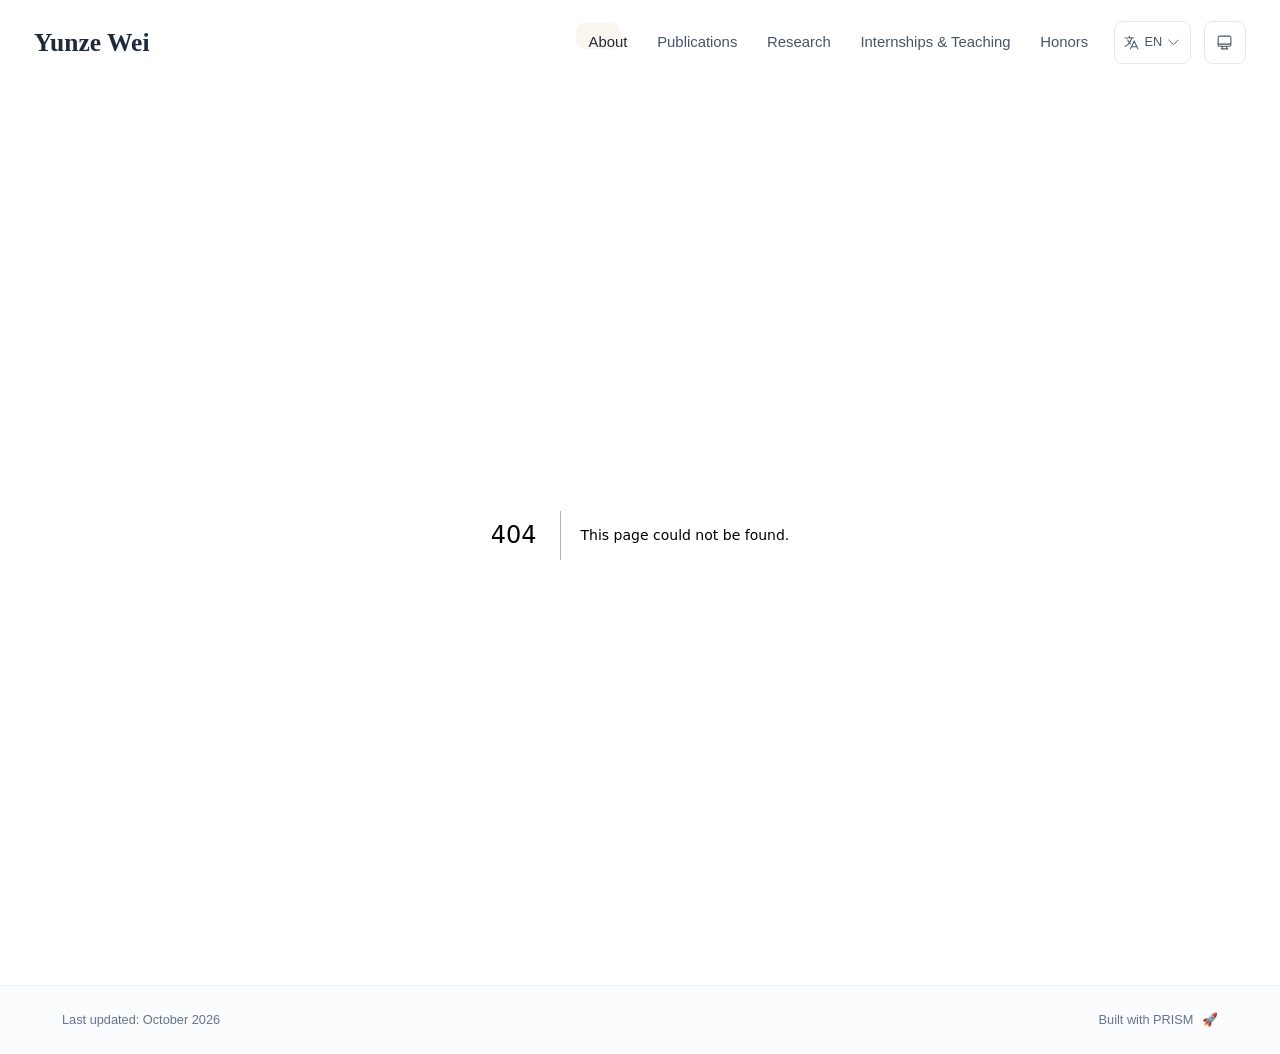
==== 404/index.html @ 36357260 "Publish bilingual academic homepage" ====
<!DOCTYPE html><html lang="en" class="scroll-smooth"><head><meta charSet="utf-8"/><meta name="viewport" content="width=device-width, initial-scale=1"/><link rel="stylesheet" href="/_next/static/css/4e24a5f51312d075.css" data-precedence="next"/><link rel="preload" as="script" fetchPriority="low" href="/_next/static/chunks/webpack-679b75d1c4c2027c.js"/><script src="/_next/static/chunks/4bd1b696-70b6d399998de86a.js" async=""></script><script src="/_next/static/chunks/684-5aaa8290a129f299.js" async=""></script><script src="/_next/static/chunks/main-app-5a9e0c9a00fca289.js" async=""></script><script src="/_next/static/chunks/461-a9a5d7b05a71d978.js" async=""></script><script src="/_next/static/chunks/874-6cc630662f3664af.js" async=""></script><script src="/_next/static/chunks/291-e39730cc9327e39b.js" async=""></script><script src="/_next/static/chunks/app/layout-a68a4ec8c9a90234.js" async=""></script><meta name="robots" content="noindex"/><title>404: This page could not be found.</title><link rel="icon" href="/favicon.svg" type="image/svg+xml"/><script>
              try {
                const theme = localStorage.getItem('theme-storage');
                const parsed = theme ? JSON.parse(theme) : null;
                const setting = parsed?.state?.theme || 'system';
                const prefersDark = typeof window !== 'undefined' && window.matchMedia && window.matchMedia('(prefers-color-scheme: dark)').matches;
                const effective = setting === 'dark' ? 'dark' : (setting === 'light' ? 'light' : (prefersDark ? 'dark' : 'light'));
                var root = document.documentElement;
                root.classList.add(effective);
                root.setAttribute('data-theme', effective);
              } catch (e) {
                var root = document.documentElement;
                root.classList.add('light');
                root.setAttribute('data-theme', 'light');
              }
            </script><script>
    try {
      const cfg = {"enabled":true,"locales":["en","zh"],"defaultLocale":"en","mode":"fixed","fixedLocale":"en","persist":true,"switcher":true,"labels":{"en":"EN","zh":"中文"}};
      const storageKey = 'locale-storage';
      const normalize = (value) => typeof value === 'string' ? value.trim().replace('_', '-').toLowerCase() : '';
      const matchLocale = (candidate) => {
        const normalized = normalize(candidate);
        if (!normalized) return null;
        if (cfg.locales.includes(normalized)) return normalized;
        const language = normalized.split('-')[0];
        if (cfg.locales.includes(language)) return language;
        return null;
      };

      let resolved = null;

      if (!cfg.enabled) {
        resolved = cfg.defaultLocale;
      } else if (cfg.persist) {
        resolved = matchLocale(localStorage.getItem(storageKey));
      }

      if (!resolved) {
        if (cfg.mode === 'fixed') {
          resolved = cfg.fixedLocale;
        } else {
          resolved = matchLocale(navigator.language);
        }
      }

      if (!resolved) {
        resolved = cfg.defaultLocale;
      }

      const root = document.documentElement;
      root.lang = resolved;
      root.setAttribute('data-locale', resolved);

      if (cfg.persist) {
        localStorage.setItem(storageKey, resolved);
      }
    } catch (e) {
      const root = document.documentElement;
      root.lang = 'en';
      root.setAttribute('data-locale', 'en');
    }
  </script><title>Yunze Wei</title><meta name="description" content="Yunze Wei, Ph.D. candidate at Tsinghua University. AI for Networking &amp; Networking for AI: network configuration, protocol testing, reliability, and communication optimization."/><meta name="author" content="Yunze Wei"/><meta name="keywords" content="Yunze Wei,PhD,Research,Tsinghua University"/><meta name="creator" content="Yunze Wei"/><meta name="publisher" content="Yunze Wei"/><meta property="og:title" content="Yunze Wei"/><meta property="og:description" content="Yunze Wei, Ph.D. candidate at Tsinghua University. AI for Networking &amp; Networking for AI: network configuration, protocol testing, reliability, and communication optimization."/><meta property="og:site_name" content="Yunze Wei&#x27;s Academic Website"/><meta property="og:locale" content="en_US"/><meta property="og:type" content="website"/><meta name="twitter:card" content="summary"/><meta name="twitter:title" content="Yunze Wei"/><meta name="twitter:description" content="Yunze Wei, Ph.D. candidate at Tsinghua University. AI for Networking &amp; Networking for AI: network configuration, protocol testing, reliability, and communication optimization."/><link rel="icon" href="/favicon.svg"/><script>document.querySelectorAll('body link[rel="icon"], body link[rel="apple-touch-icon"]').forEach(el => document.head.appendChild(el))</script><script src="/_next/static/chunks/polyfills-42372ed130431b0a.js" noModule=""></script></head><body class="font-sans antialiased"><div style="visibility:hidden"><nav class="fixed top-0 left-0 right-0 z-50" data-headlessui-state=""><div class="transition-all duration-300 ease-out bg-transparent" style="transform:translateY(-100px)"><div class="max-w-7xl mx-auto px-4 sm:px-6 lg:px-8"><div class="flex justify-between items-center h-16 lg:h-20"><div class="flex-shrink-0" tabindex="0"><a class="text-xl lg:text-2xl font-serif font-semibold text-primary hover:text-accent transition-colors duration-200" href="/">Yunze Wei</a></div><div class="hidden lg:block"><div class="ml-10 flex items-center space-x-3"><div class="relative flex items-baseline space-x-1"><a data-nav-href="/#about" class="relative px-3 py-2 text-sm font-medium rounded-lg transition-colors duration-150 text-primary" href="/#about">About</a><a data-nav-href="/#publications" class="relative px-3 py-2 text-sm font-medium rounded-lg transition-colors duration-150 text-neutral-600" href="/#publications">Publications</a><a data-nav-href="/#research" class="relative px-3 py-2 text-sm font-medium rounded-lg transition-colors duration-150 text-neutral-600" href="/#research">Research</a><a data-nav-href="/#experience" class="relative px-3 py-2 text-sm font-medium rounded-lg transition-colors duration-150 text-neutral-600" href="/#experience">Internships &amp; Teaching</a><a data-nav-href="/#awards" class="relative px-3 py-2 text-sm font-medium rounded-lg transition-colors duration-150 text-neutral-600" href="/#awards">Honors</a></div><div class="flex items-center justify-center w-14 h-10 rounded-lg border border-neutral-200 dark:border-[rgba(148,163,184,0.24)] bg-background dark:bg-neutral-800"><div class="w-6 h-4 rounded bg-neutral-300 animate-pulse"></div></div><div class="flex items-center justify-center w-10 h-10 rounded-lg border border-neutral-200 dark:border-[rgba(148,163,184,0.24)] bg-background dark:bg-neutral-800"><div class="w-4 h-4 rounded-full bg-neutral-300 animate-pulse"></div></div></div></div><div class="lg:hidden flex items-center space-x-2"><div class="flex items-center justify-center w-14 h-10 rounded-lg border border-neutral-200 dark:border-[rgba(148,163,184,0.24)] bg-background dark:bg-neutral-800"><div class="w-6 h-4 rounded bg-neutral-300 animate-pulse"></div></div><div class="flex items-center justify-center w-10 h-10 rounded-lg border border-neutral-200 dark:border-[rgba(148,163,184,0.24)] bg-background dark:bg-neutral-800"><div class="w-4 h-4 rounded-full bg-neutral-300 animate-pulse"></div></div><button class="inline-flex items-center justify-center p-2 rounded-md text-neutral-600 hover:text-primary hover:bg-neutral-100 dark:hover:bg-neutral-800 focus:outline-none focus:ring-2 focus:ring-inset focus:ring-accent transition-colors duration-200" id="headlessui-disclosure-button-«R7pdb»" type="button" aria-expanded="false" data-headlessui-state=""><span class="sr-only">Open main menu</span><div><svg xmlns="http://www.w3.org/2000/svg" fill="none" viewBox="0 0 24 24" stroke-width="1.5" stroke="currentColor" aria-hidden="true" data-slot="icon" class="block h-6 w-6"><path stroke-linecap="round" stroke-linejoin="round" d="M3.75 6.75h16.5M3.75 12h16.5m-16.5 5.25h16.5"></path></svg></div></button></div></div></div></div></nav><main class="min-h-screen pt-16 lg:pt-20"><div style="font-family:system-ui,&quot;Segoe UI&quot;,Roboto,Helvetica,Arial,sans-serif,&quot;Apple Color Emoji&quot;,&quot;Segoe UI Emoji&quot;;height:100vh;text-align:center;display:flex;flex-direction:column;align-items:center;justify-content:center"><div><style>body{color:#000;background:#fff;margin:0}.next-error-h1{border-right:1px solid rgba(0,0,0,.3)}@media (prefers-color-scheme:dark){body{color:#fff;background:#000}.next-error-h1{border-right:1px solid rgba(255,255,255,.3)}}</style><h1 class="next-error-h1" style="display:inline-block;margin:0 20px 0 0;padding:0 23px 0 0;font-size:24px;font-weight:500;vertical-align:top;line-height:49px">404</h1><div style="display:inline-block"><h2 style="font-size:14px;font-weight:400;line-height:49px;margin:0">This page could not be found.</h2></div></div></div><!--$--><!--/$--><!--$--><!--/$--></main><footer class="border-t border-neutral-200/50 bg-neutral-50/50 dark:bg-neutral-900/50 dark:border-neutral-700/50"><div class="max-w-6xl mx-auto px-4 sm:px-6 lg:px-8 py-6"><div class="flex flex-col sm:flex-row justify-between items-center gap-2"><p class="text-xs text-neutral-500">Last updated<!-- -->: <!-- -->October 2026</p><p class="text-xs text-neutral-500 flex items-center">Built with PRISM<span class="ml-2">🚀</span></p></div></div></footer></div><script src="/_next/static/chunks/webpack-679b75d1c4c2027c.js" async=""></script><script>(self.__next_f=self.__next_f||[]).push([0])</script><script>self.__next_f.push([1,"1:\"$Sreact.fragment\"\n3:I[3719,[\"461\",\"static/chunks/461-a9a5d7b05a71d978.js\",\"874\",\"static/chunks/874-6cc630662f3664af.js\",\"291\",\"static/chunks/291-e39730cc9327e39b.js\",\"177\",\"static/chunks/app/layout-a68a4ec8c9a90234.js\"],\"ThemeProvider\"]\n4:I[310,[\"461\",\"static/chunks/461-a9a5d7b05a71d978.js\",\"874\",\"static/chunks/874-6cc630662f3664af.js\",\"291\",\"static/chunks/291-e39730cc9327e39b.js\",\"177\",\"static/chunks/app/layout-a68a4ec8c9a90234.js\"],\"LocaleProvider\"]\n5:I[4574,[\"461\",\"static/chunks/461-a9a5d7b05a71d978.js\",\"874\",\"static/chunks/874-6cc630662f3664af.js\",\"291\",\"static/chunks/291-e39730cc9327e39b.js\",\"177\",\"static/chunks/app/layout-a68a4ec8c9a90234.js\"],\"default\"]\n6:I[7555,[],\"\"]\n7:I[1295,[],\"\"]\n8:I[2548,[\"461\",\"static/chunks/461-a9a5d7b05a71d978.js\",\"874\",\"static/chunks/874-6cc630662f3664af.js\",\"291\",\"static/chunks/291-e39730cc9327e39b.js\",\"177\",\"static/chunks/app/layout-a68a4ec8c9a90234.js\"],\"default\"]\n9:I[9665,[],\"MetadataBoundary\"]\nb:I[9665,[],\"OutletBoundary\"]\ne:I[4911,[],\"AsyncMetadataOutlet\"]\n10:I[9665,[],\"ViewportBoundary\"]\n12:I[6614,[],\"\"]\n:HL[\"/_next/static/css/4e24a5f51312d075.css\",\"style\"]\n2:T5d3,\n    try {\n      const cfg = {\"enabled\":true,\"locales\":[\"en\",\"zh\"],\"defaultLocale\":\"en\",\"mode\":\"fixed\",\"fixedLocale\":\"en\",\"persist\":true,\"switcher\":true,\"labels\":{\"en\":\"EN\",\"zh\":\"中文\"}};\n      const storageKey = 'locale-storage';\n      const normalize = (value) =\u003e typeof value === 'string' ? value.trim().replace('_', '-').toLowerCase() : '';\n      const matchLocale = (candidate) =\u003e {\n        const normalized = normalize(candidate);\n        if (!normalized) return null;\n        if (cfg.locales.includes(normalized)) return normalized;\n        const language = normalized.split('-')[0];\n        if (cfg.locales.includes(language)) return language;\n        return null;\n      };\n\n      let resolved = null;\n\n      if (!cfg.enabled) {\n        resolved = cfg.defaultLocale;\n      } else if (cfg.persist) {\n        resolved = matchLocale(localStorage.getItem(storageKey));\n      }\n\n      if (!resolved) {\n        if (cfg."])</script><script>self.__next_f.push([1,"mode === 'fixed') {\n          resolved = cfg.fixedLocale;\n        } else {\n          resolved = matchLocale(navigator.language);\n        }\n      }\n\n      if (!resolved) {\n        resolved = cfg.defaultLocale;\n      }\n\n      const root = document.documentElement;\n      root.lang = resolved;\n      root.setAttribute('data-locale', resolved);\n\n      if (cfg.persist) {\n        localStorage.setItem(storageKey, resolved);\n      }\n    } catch (e) {\n      const root = document.documentElement;\n      root.lang = 'en';\n      root.setAttribute('data-locale', 'en');\n    }\n  "])</script><script>self.__next_f.push([1,"0:{\"P\":null,\"b\":\"YHVlzPdluAHwEa8mfpK1P\",\"p\":\"\",\"c\":[\"\",\"_not-found\",\"\"],\"i\":false,\"f\":[[[\"\",{\"children\":[\"/_not-found\",{\"children\":[\"__PAGE__\",{}]}]},\"$undefined\",\"$undefined\",true],[\"\",[\"$\",\"$1\",\"c\",{\"children\":[[[\"$\",\"link\",\"0\",{\"rel\":\"stylesheet\",\"href\":\"/_next/static/css/4e24a5f51312d075.css\",\"precedence\":\"next\",\"crossOrigin\":\"$undefined\",\"nonce\":\"$undefined\"}]],[\"$\",\"html\",null,{\"lang\":\"en\",\"className\":\"scroll-smooth\",\"suppressHydrationWarning\":true,\"children\":[[\"$\",\"head\",null,{\"children\":[[\"$\",\"link\",null,{\"rel\":\"icon\",\"href\":\"/favicon.svg\",\"type\":\"image/svg+xml\"}],[\"$\",\"script\",null,{\"dangerouslySetInnerHTML\":{\"__html\":\"\\n              try {\\n                const theme = localStorage.getItem('theme-storage');\\n                const parsed = theme ? JSON.parse(theme) : null;\\n                const setting = parsed?.state?.theme || 'system';\\n                const prefersDark = typeof window !== 'undefined' \u0026\u0026 window.matchMedia \u0026\u0026 window.matchMedia('(prefers-color-scheme: dark)').matches;\\n                const effective = setting === 'dark' ? 'dark' : (setting === 'light' ? 'light' : (prefersDark ? 'dark' : 'light'));\\n                var root = document.documentElement;\\n                root.classList.add(effective);\\n                root.setAttribute('data-theme', effective);\\n              } catch (e) {\\n                var root = document.documentElement;\\n                root.classList.add('light');\\n                root.setAttribute('data-theme', 'light');\\n              }\\n            \"}}],[\"$\",\"script\",null,{\"dangerouslySetInnerHTML\":{\"__html\":\"$2\"}}]]}],[\"$\",\"body\",null,{\"className\":\"font-sans antialiased\",\"children\":[\"$\",\"$L3\",null,{\"children\":[\"$\",\"$L4\",null,{\"config\":{\"enabled\":true,\"locales\":[\"en\",\"zh\"],\"defaultLocale\":\"en\",\"mode\":\"fixed\",\"fixedLocale\":\"en\",\"persist\":true,\"switcher\":true,\"labels\":{\"en\":\"EN\",\"zh\":\"中文\"}},\"children\":[[\"$\",\"$L5\",null,{\"items\":[{\"title\":\"About\",\"type\":\"page\",\"target\":\"about\",\"href\":\"/\"},{\"title\":\"Publications\",\"type\":\"page\",\"target\":\"publications\",\"href\":\"/publications\"},{\"title\":\"Research\",\"type\":\"page\",\"target\":\"research\",\"href\":\"/research\"},{\"title\":\"Internships \u0026 Teaching\",\"type\":\"page\",\"target\":\"experience\",\"href\":\"/experience\"},{\"title\":\"Honors\",\"type\":\"page\",\"target\":\"awards\",\"href\":\"/awards\"}],\"siteTitle\":\"Yunze Wei\",\"enableOnePageMode\":true,\"i18n\":\"$0:f:0:1:1:props:children:1:props:children:1:props:children:props:children:props:config\",\"itemsByLocale\":{\"en\":[{\"title\":\"About\",\"type\":\"page\",\"target\":\"about\",\"href\":\"/\"},{\"title\":\"Publications\",\"type\":\"page\",\"target\":\"publications\",\"href\":\"/publications\"},{\"title\":\"Research\",\"type\":\"page\",\"target\":\"research\",\"href\":\"/research\"},{\"title\":\"Internships \u0026 Teaching\",\"type\":\"page\",\"target\":\"experience\",\"href\":\"/experience\"},{\"title\":\"Honors\",\"type\":\"page\",\"target\":\"awards\",\"href\":\"/awards\"}],\"zh\":[{\"title\":\"关于我\",\"type\":\"page\",\"target\":\"about\",\"href\":\"/\"},{\"title\":\"论文发表\",\"type\":\"page\",\"target\":\"publications\",\"href\":\"/publications\"},{\"title\":\"科研工作\",\"type\":\"page\",\"target\":\"research\",\"href\":\"/research\"},{\"title\":\"实习与教学\",\"type\":\"page\",\"target\":\"experience\",\"href\":\"/experience\"},{\"title\":\"荣誉奖励\",\"type\":\"page\",\"target\":\"awards\",\"href\":\"/awards\"}]},\"siteTitleByLocale\":{\"en\":\"Yunze Wei\",\"zh\":\"Yunze Wei\"}}],[\"$\",\"main\",null,{\"className\":\"min-h-screen pt-16 lg:pt-20\",\"children\":[\"$\",\"$L6\",null,{\"parallelRouterKey\":\"children\",\"error\":\"$undefined\",\"errorStyles\":\"$undefined\",\"errorScripts\":\"$undefined\",\"template\":[\"$\",\"$L7\",null,{}],\"templateStyles\":\"$undefined\",\"templateScripts\":\"$undefined\",\"notFound\":[[[\"$\",\"title\",null,{\"children\":\"404: This page could not be found.\"}],[\"$\",\"div\",null,{\"style\":{\"fontFamily\":\"system-ui,\\\"Segoe UI\\\",Roboto,Helvetica,Arial,sans-serif,\\\"Apple Color Emoji\\\",\\\"Segoe UI Emoji\\\"\",\"height\":\"100vh\",\"textAlign\":\"center\",\"display\":\"flex\",\"flexDirection\":\"column\",\"alignItems\":\"center\",\"justifyContent\":\"center\"},\"children\":[\"$\",\"div\",null,{\"children\":[[\"$\",\"style\",null,{\"dangerouslySetInnerHTML\":{\"__html\":\"body{color:#000;background:#fff;margin:0}.next-error-h1{border-right:1px solid rgba(0,0,0,.3)}@media (prefers-color-scheme:dark){body{color:#fff;background:#000}.next-error-h1{border-right:1px solid rgba(255,255,255,.3)}}\"}}],[\"$\",\"h1\",null,{\"className\":\"next-error-h1\",\"style\":{\"display\":\"inline-block\",\"margin\":\"0 20px 0 0\",\"padding\":\"0 23px 0 0\",\"fontSize\":24,\"fontWeight\":500,\"verticalAlign\":\"top\",\"lineHeight\":\"49px\"},\"children\":404}],[\"$\",\"div\",null,{\"style\":{\"display\":\"inline-block\"},\"children\":[\"$\",\"h2\",null,{\"style\":{\"fontSize\":14,\"fontWeight\":400,\"lineHeight\":\"49px\",\"margin\":0},\"children\":\"This page could not be found.\"}]}]]}]}]],[]],\"forbidden\":\"$undefined\",\"unauthorized\":\"$undefined\"}]}],[\"$\",\"$L8\",null,{\"lastUpdated\":\"October 2026\",\"lastUpdatedByLocale\":{\"en\":\"October 2026\",\"zh\":\"2026 年 10 月\"},\"defaultLocale\":\"en\"}]]}]}]}]]}]]}],{\"children\":[\"/_not-found\",[\"$\",\"$1\",\"c\",{\"children\":[null,[\"$\",\"$L6\",null,{\"parallelRouterKey\":\"children\",\"error\":\"$undefined\",\"errorStyles\":\"$undefined\",\"errorScripts\":\"$undefined\",\"template\":[\"$\",\"$L7\",null,{}],\"templateStyles\":\"$undefined\",\"templateScripts\":\"$undefined\",\"notFound\":\"$undefined\",\"forbidden\":\"$undefined\",\"unauthorized\":\"$undefined\"}]]}],{\"children\":[\"__PAGE__\",[\"$\",\"$1\",\"c\",{\"children\":[[[\"$\",\"title\",null,{\"children\":\"404: This page could not be found.\"}],[\"$\",\"div\",null,{\"style\":\"$0:f:0:1:1:props:children:1:props:children:1:props:children:props:children:props:children:1:props:children:props:notFound:0:1:props:style\",\"children\":[\"$\",\"div\",null,{\"children\":[[\"$\",\"style\",null,{\"dangerouslySetInnerHTML\":{\"__html\":\"body{color:#000;background:#fff;margin:0}.next-error-h1{border-right:1px solid rgba(0,0,0,.3)}@media (prefers-color-scheme:dark){body{color:#fff;background:#000}.next-error-h1{border-right:1px solid rgba(255,255,255,.3)}}\"}}],[\"$\",\"h1\",null,{\"className\":\"next-error-h1\",\"style\":\"$0:f:0:1:1:props:children:1:props:children:1:props:children:props:children:props:children:1:props:children:props:notFound:0:1:props:children:props:children:1:props:style\",\"children\":404}],[\"$\",\"div\",null,{\"style\":\"$0:f:0:1:1:props:children:1:props:children:1:props:children:props:children:props:children:1:props:children:props:notFound:0:1:props:children:props:children:2:props:style\",\"children\":[\"$\",\"h2\",null,{\"style\":\"$0:f:0:1:1:props:children:1:props:children:1:props:children:props:children:props:children:1:props:children:props:notFound:0:1:props:children:props:children:2:props:children:props:style\",\"children\":\"This page could not be found.\"}]}]]}]}]],[\"$\",\"$L9\",null,{\"children\":\"$La\"}],null,[\"$\",\"$Lb\",null,{\"children\":[\"$Lc\",\"$Ld\",[\"$\",\"$Le\",null,{\"promise\":\"$@f\"}]]}]]}],{},null,false]},null,false]},null,false],[\"$\",\"$1\",\"h\",{\"children\":[[\"$\",\"meta\",null,{\"name\":\"robots\",\"content\":\"noindex\"}],[\"$\",\"$1\",\"CHAW_1MTvn6KtwgzkFStO\",{\"children\":[[\"$\",\"$L10\",null,{\"children\":\"$L11\"}],null]}],null]}],false]],\"m\":\"$undefined\",\"G\":[\"$12\",\"$undefined\"],\"s\":false,\"S\":true}\n"])</script><script>self.__next_f.push([1,"13:\"$Sreact.suspense\"\n14:I[4911,[],\"AsyncMetadata\"]\na:[\"$\",\"$13\",null,{\"fallback\":null,\"children\":[\"$\",\"$L14\",null,{\"promise\":\"$@15\"}]}]\n"])</script><script>self.__next_f.push([1,"d:null\n"])</script><script>self.__next_f.push([1,"11:[[\"$\",\"meta\",\"0\",{\"charSet\":\"utf-8\"}],[\"$\",\"meta\",\"1\",{\"name\":\"viewport\",\"content\":\"width=device-width, initial-scale=1\"}]]\nc:null\n"])</script><script>self.__next_f.push([1,"15:{\"metadata\":[[\"$\",\"title\",\"0\",{\"children\":\"Yunze Wei\"}],[\"$\",\"meta\",\"1\",{\"name\":\"description\",\"content\":\"Yunze Wei, Ph.D. candidate at Tsinghua University. AI for Networking \u0026 Networking for AI: network configuration, protocol testing, reliability, and communication optimization.\"}],[\"$\",\"meta\",\"2\",{\"name\":\"author\",\"content\":\"Yunze Wei\"}],[\"$\",\"meta\",\"3\",{\"name\":\"keywords\",\"content\":\"Yunze Wei,PhD,Research,Tsinghua University\"}],[\"$\",\"meta\",\"4\",{\"name\":\"creator\",\"content\":\"Yunze Wei\"}],[\"$\",\"meta\",\"5\",{\"name\":\"publisher\",\"content\":\"Yunze Wei\"}],[\"$\",\"meta\",\"6\",{\"property\":\"og:title\",\"content\":\"Yunze Wei\"}],[\"$\",\"meta\",\"7\",{\"property\":\"og:description\",\"content\":\"Yunze Wei, Ph.D. candidate at Tsinghua University. AI for Networking \u0026 Networking for AI: network configuration, protocol testing, reliability, and communication optimization.\"}],[\"$\",\"meta\",\"8\",{\"property\":\"og:site_name\",\"content\":\"Yunze Wei's Academic Website\"}],[\"$\",\"meta\",\"9\",{\"property\":\"og:locale\",\"content\":\"en_US\"}],[\"$\",\"meta\",\"10\",{\"property\":\"og:type\",\"content\":\"website\"}],[\"$\",\"meta\",\"11\",{\"name\":\"twitter:card\",\"content\":\"summary\"}],[\"$\",\"meta\",\"12\",{\"name\":\"twitter:title\",\"content\":\"Yunze Wei\"}],[\"$\",\"meta\",\"13\",{\"name\":\"twitter:description\",\"content\":\"Yunze Wei, Ph.D. candidate at Tsinghua University. AI for Networking \u0026 Networking for AI: network configuration, protocol testing, reliability, and communication optimization.\"}],[\"$\",\"link\",\"14\",{\"rel\":\"icon\",\"href\":\"/favicon.svg\"}]],\"error\":null,\"digest\":\"$undefined\"}\nf:{\"metadata\":\"$15:metadata\",\"error\":null,\"digest\":\"$undefined\"}\n"])</script></body></html>
---- _next/static/css/4e24a5f51312d075.css ----
/*! tailwindcss v4.1.10 | MIT License | https://tailwindcss.com */@layer properties{@supports (((-webkit-hyphens:none)) and (not (margin-trim:inline))) or ((-moz-orient:inline) and (not (color:rgb(from red r g b)))){*,::backdrop,:after,:before{--tw-translate-x:0;--tw-translate-y:0;--tw-translate-z:0;--tw-rotate-x:initial;--tw-rotate-y:initial;--tw-rotate-z:initial;--tw-skew-x:initial;--tw-skew-y:initial;--tw-space-y-reverse:0;--tw-space-x-reverse:0;--tw-border-style:solid;--tw-leading:initial;--tw-font-weight:initial;--tw-tracking:initial;--tw-shadow:0 0 #0000;--tw-shadow-color:initial;--tw-shadow-alpha:100%;--tw-inset-shadow:0 0 #0000;--tw-inset-shadow-color:initial;--tw-inset-shadow-alpha:100%;--tw-ring-color:initial;--tw-ring-shadow:0 0 #0000;--tw-inset-ring-color:initial;--tw-inset-ring-shadow:0 0 #0000;--tw-ring-inset:initial;--tw-ring-offset-width:0px;--tw-ring-offset-color:#fff;--tw-ring-offset-shadow:0 0 #0000;--tw-blur:initial;--tw-brightness:initial;--tw-contrast:initial;--tw-grayscale:initial;--tw-hue-rotate:initial;--tw-invert:initial;--tw-opacity:initial;--tw-saturate:initial;--tw-sepia:initial;--tw-drop-shadow:initial;--tw-drop-shadow-color:initial;--tw-drop-shadow-alpha:100%;--tw-drop-shadow-size:initial;--tw-backdrop-blur:initial;--tw-backdrop-brightness:initial;--tw-backdrop-contrast:initial;--tw-backdrop-grayscale:initial;--tw-backdrop-hue-rotate:initial;--tw-backdrop-invert:initial;--tw-backdrop-opacity:initial;--tw-backdrop-saturate:initial;--tw-backdrop-sepia:initial;--tw-duration:initial;--tw-ease:initial;--tw-scale-x:1;--tw-scale-y:1;--tw-scale-z:1}}}@layer theme{:host,:root{--font-sans:"Inter",-apple-system,BlinkMacSystemFont,"Segoe UI",Roboto,sans-serif;--color-red-50:oklch(97.1% .013 17.38);--color-red-400:oklch(70.4% .191 22.216);--color-red-600:oklch(57.7% .245 27.325);--color-red-900:oklch(39.6% .141 25.723);--color-white:#fff;--spacing:.25rem;--container-2xl:42rem;--container-3xl:48rem;--container-4xl:56rem;--container-6xl:72rem;--container-7xl:80rem;--text-xs:.75rem;--text-xs--line-height:calc(1/.75);--text-sm:.875rem;--text-sm--line-height:calc(1.25/.875);--text-base:1rem;--text-base--line-height:calc(1.5/1);--text-lg:1.125rem;--text-lg--line-height:calc(1.75/1.125);--text-xl:1.25rem;--text-xl--line-height:calc(1.75/1.25);--text-2xl:1.5rem;--text-2xl--line-height:calc(2/1.5);--text-3xl:1.875rem;--text-3xl--line-height:calc(2.25/1.875);--text-4xl:2.25rem;--text-4xl--line-height:calc(2.5/2.25);--font-weight-medium:500;--font-weight-semibold:600;--font-weight-bold:700;--leading-tight:1.25;--leading-relaxed:1.625;--radius-md:.375rem;--radius-lg:.5rem;--radius-xl:.75rem;--radius-2xl:1rem;--ease-out:cubic-bezier(0,0,.2,1);--animate-pulse:pulse 2s cubic-bezier(.4,0,.6,1)infinite;--blur-xl:24px;--aspect-video:16/9;--default-transition-duration:.15s;--default-transition-timing-function:cubic-bezier(.4,0,.2,1);--default-font-family:"Inter",-apple-system,BlinkMacSystemFont,"Segoe UI",Roboto,sans-serif;--default-mono-font-family:"SF Mono",Monaco,"Cascadia Code","Roboto Mono",Consolas,"Courier New",monospace;--line-height-normal:1.5;--shadow-glass:0 8px 32px 0 #1f26875e}}@layer base{*,::backdrop,:after,:before{box-sizing:border-box;border:0 solid;margin:0;padding:0}::file-selector-button{box-sizing:border-box;border:0 solid;margin:0;padding:0}:host,html{-webkit-text-size-adjust:100%;tab-size:4;line-height:1.5;font-family:var(--default-font-family,ui-sans-serif,system-ui,sans-serif,"Apple Color Emoji","Segoe UI Emoji","Segoe UI Symbol","Noto Color Emoji");font-feature-settings:var(--default-font-feature-settings,normal);font-variation-settings:var(--default-font-variation-settings,normal);-webkit-tap-highlight-color:transparent}hr{height:0;color:inherit;border-top-width:1px}abbr:where([title]){-webkit-text-decoration:underline dotted;text-decoration:underline dotted}h1,h2,h3,h4,h5,h6{font-size:inherit;font-weight:inherit}a{color:inherit;-webkit-text-decoration:inherit;text-decoration:inherit}b,strong{font-weight:bolder}code,kbd,pre,samp{font-family:var(--default-mono-font-family,ui-monospace,SFMono-Regular,Menlo,Monaco,Consolas,"Liberation Mono","Courier New",monospace);font-feature-settings:var(--default-mono-font-feature-settings,normal);font-variation-settings:var(--default-mono-font-variation-settings,normal);font-size:1em}small{font-size:80%}sub,sup{vertical-align:baseline;font-size:75%;line-height:0;position:relative}sub{bottom:-.25em}sup{top:-.5em}table{text-indent:0;border-color:inherit;border-collapse:collapse}:-moz-focusring{outline:auto}progress{vertical-align:baseline}summary{display:list-item}menu,ol,ul{list-style:none}audio,canvas,embed,iframe,img,object,svg,video{vertical-align:middle;display:block}img,video{max-width:100%;height:auto}button,input,optgroup,select,textarea{font:inherit;font-feature-settings:inherit;font-variation-settings:inherit;letter-spacing:inherit;color:inherit;opacity:1;background-color:#0000;border-radius:0}::file-selector-button{font:inherit;font-feature-settings:inherit;font-variation-settings:inherit;letter-spacing:inherit;color:inherit;opacity:1;background-color:#0000;border-radius:0}:where(select:is([multiple],[size])) optgroup{font-weight:bolder}:where(select:is([multiple],[size])) optgroup option{padding-inline-start:20px}::file-selector-button{margin-inline-end:4px}::placeholder{opacity:1}@supports (not ((-webkit-appearance:-apple-pay-button))) or (contain-intrinsic-size:1px){::placeholder{color:currentColor}@supports (color:color-mix(in lab,red,red)){::placeholder{color:color-mix(in oklab,currentcolor 50%,transparent)}}}textarea{resize:vertical}::-webkit-search-decoration{-webkit-appearance:none}::-webkit-date-and-time-value{min-height:1lh;text-align:inherit}::-webkit-datetime-edit{display:inline-flex}::-webkit-datetime-edit-fields-wrapper{padding:0}::-webkit-datetime-edit,::-webkit-datetime-edit-year-field{padding-block:0}::-webkit-datetime-edit-day-field,::-webkit-datetime-edit-month-field{padding-block:0}::-webkit-datetime-edit-hour-field,::-webkit-datetime-edit-minute-field{padding-block:0}::-webkit-datetime-edit-millisecond-field,::-webkit-datetime-edit-second-field{padding-block:0}::-webkit-datetime-edit-meridiem-field{padding-block:0}:-moz-ui-invalid{box-shadow:none}button,input:where([type=button],[type=reset],[type=submit]){appearance:button}::file-selector-button{appearance:button}::-webkit-inner-spin-button,::-webkit-outer-spin-button{height:auto}[hidden]:where(:not([hidden=until-found])){display:none!important}}@layer components;@layer utilities{.pointer-events-none{pointer-events:none}.sr-only{clip:rect(0,0,0,0);white-space:nowrap;border-width:0;width:1px;height:1px;margin:-1px;padding:0;overflow:hidden}.absolute,.sr-only{position:absolute}.fixed{position:fixed}.relative{position:relative}.static{position:static}.sticky{position:sticky}.inset-0{inset:calc(var(--spacing)*0)}.top-0{top:calc(var(--spacing)*0)}.top-1\/2{top:50%}.top-2{top:calc(var(--spacing)*2)}.top-28{top:calc(var(--spacing)*28)}.top-full{top:100%}.right-0{right:calc(var(--spacing)*0)}.right-2{right:calc(var(--spacing)*2)}.left-0{left:calc(var(--spacing)*0)}.left-1\/2{left:50%}.left-3{left:calc(var(--spacing)*3)}.z-10{z-index:10}.z-20{z-index:20}.z-40{z-index:40}.z-50{z-index:50}.container{width:100%}@media (min-width:40rem){.container{max-width:40rem}}@media (min-width:48rem){.container{max-width:48rem}}@media (min-width:64rem){.container{max-width:64rem}}@media (min-width:80rem){.container{max-width:80rem}}@media (min-width:96rem){.container{max-width:96rem}}.mx-auto{margin-inline:auto}.my-4{margin-block:calc(var(--spacing)*4)}.mt-1{margin-top:calc(var(--spacing)*1)}.mt-2{margin-top:calc(var(--spacing)*2)}.mt-4{margin-top:calc(var(--spacing)*4)}.mt-6{margin-top:calc(var(--spacing)*6)}.mt-8{margin-top:calc(var(--spacing)*8)}.mt-auto{margin-top:auto}.mr-1{margin-right:calc(var(--spacing)*1)}.mr-1\.5{margin-right:calc(var(--spacing)*1.5)}.mr-2{margin-right:calc(var(--spacing)*2)}.mb-1{margin-bottom:calc(var(--spacing)*1)}.mb-2{margin-bottom:calc(var(--spacing)*2)}.mb-3{margin-bottom:calc(var(--spacing)*3)}.mb-4{margin-bottom:calc(var(--spacing)*4)}.mb-6{margin-bottom:calc(var(--spacing)*6)}.mb-8{margin-bottom:calc(var(--spacing)*8)}.ml-0{margin-left:calc(var(--spacing)*0)}.ml-2{margin-left:calc(var(--spacing)*2)}.ml-4{margin-left:calc(var(--spacing)*4)}.ml-10{margin-left:calc(var(--spacing)*10)}.line-clamp-2{-webkit-line-clamp:2}.line-clamp-2,.line-clamp-3{-webkit-box-orient:vertical;display:-webkit-box;overflow:hidden}.line-clamp-3{-webkit-line-clamp:3}.block{display:block}.contents{display:contents}.flex{display:flex}.grid{display:grid}.hidden{display:none}.inline{display:inline}.inline-flex{display:inline-flex}.aspect-video{aspect-ratio:var(--aspect-video)}.h-0{height:calc(var(--spacing)*0)}.h-2\.5{height:calc(var(--spacing)*2.5)}.h-3{height:calc(var(--spacing)*3)}.h-3\.5{height:calc(var(--spacing)*3.5)}.h-4{height:calc(var(--spacing)*4)}.h-5{height:calc(var(--spacing)*5)}.h-6{height:calc(var(--spacing)*6)}.h-10{height:calc(var(--spacing)*10)}.h-16{height:calc(var(--spacing)*16)}.h-64{height:calc(var(--spacing)*64)}.h-full{height:100%}.min-h-screen{min-height:100vh}.w-0{width:calc(var(--spacing)*0)}.w-2\.5{width:calc(var(--spacing)*2.5)}.w-3{width:calc(var(--spacing)*3)}.w-3\.5{width:calc(var(--spacing)*3.5)}.w-4{width:calc(var(--spacing)*4)}.w-5{width:calc(var(--spacing)*5)}.w-6{width:calc(var(--spacing)*6)}.w-10{width:calc(var(--spacing)*10)}.w-14{width:calc(var(--spacing)*14)}.w-16{width:calc(var(--spacing)*16)}.w-32{width:calc(var(--spacing)*32)}.w-36{width:calc(var(--spacing)*36)}.w-64{width:calc(var(--spacing)*64)}.w-full{width:100%}.max-w-2xl{max-width:var(--container-2xl)}.max-w-3xl{max-width:var(--container-3xl)}.max-w-4xl{max-width:var(--container-4xl)}.max-w-6xl{max-width:var(--container-6xl)}.max-w-7xl{max-width:var(--container-7xl)}.max-w-\[calc\(100vw-2rem\)\]{max-width:calc(100vw - 2rem)}.flex-shrink-0{flex-shrink:0}.flex-grow{flex-grow:1}.-translate-x-1\/2{--tw-translate-x:calc(calc(1/2*100%)*-1)}.-translate-x-1\/2,.-translate-y-1\/2{translate:var(--tw-translate-x)var(--tw-translate-y)}.-translate-y-1\/2{--tw-translate-y:calc(calc(1/2*100%)*-1)}.-translate-y-full{--tw-translate-y:-100%;translate:var(--tw-translate-x)var(--tw-translate-y)}.transform{transform:var(--tw-rotate-x,)var(--tw-rotate-y,)var(--tw-rotate-z,)var(--tw-skew-x,)var(--tw-skew-y,)}.animate-pulse{animation:var(--animate-pulse)}.cursor-pointer{cursor:pointer}.resize{resize:both}.scroll-mt-24{scroll-margin-top:calc(var(--spacing)*24)}.list-inside{list-style-position:inside}.list-decimal{list-style-type:decimal}.list-disc{list-style-type:disc}.grid-cols-1{grid-template-columns:repeat(1,minmax(0,1fr))}.flex-col{flex-direction:column}.flex-wrap{flex-wrap:wrap}.items-baseline{align-items:baseline}.items-center{align-items:center}.items-start{align-items:flex-start}.justify-between{justify-content:space-between}.justify-center{justify-content:center}.gap-1{gap:calc(var(--spacing)*1)}.gap-2{gap:calc(var(--spacing)*2)}.gap-3{gap:calc(var(--spacing)*3)}.gap-4{gap:calc(var(--spacing)*4)}.gap-6{gap:calc(var(--spacing)*6)}.gap-12{gap:calc(var(--spacing)*12)}:where(.space-y-1>:not(:last-child)){--tw-space-y-reverse:0;margin-block-start:calc(calc(var(--spacing)*1)*var(--tw-space-y-reverse));margin-block-end:calc(calc(var(--spacing)*1)*calc(1 - var(--tw-space-y-reverse)))}:where(.space-y-2>:not(:last-child)){--tw-space-y-reverse:0;margin-block-start:calc(calc(var(--spacing)*2)*var(--tw-space-y-reverse));margin-block-end:calc(calc(var(--spacing)*2)*calc(1 - var(--tw-space-y-reverse)))}:where(.space-y-3>:not(:last-child)){--tw-space-y-reverse:0;margin-block-start:calc(calc(var(--spacing)*3)*var(--tw-space-y-reverse));margin-block-end:calc(calc(var(--spacing)*3)*calc(1 - var(--tw-space-y-reverse)))}:where(.space-y-4>:not(:last-child)){--tw-space-y-reverse:0;margin-block-start:calc(calc(var(--spacing)*4)*var(--tw-space-y-reverse));margin-block-end:calc(calc(var(--spacing)*4)*calc(1 - var(--tw-space-y-reverse)))}:where(.space-y-6>:not(:last-child)){--tw-space-y-reverse:0;margin-block-start:calc(calc(var(--spacing)*6)*var(--tw-space-y-reverse));margin-block-end:calc(calc(var(--spacing)*6)*calc(1 - var(--tw-space-y-reverse)))}:where(.space-y-8>:not(:last-child)){--tw-space-y-reverse:0;margin-block-start:calc(calc(var(--spacing)*8)*var(--tw-space-y-reverse));margin-block-end:calc(calc(var(--spacing)*8)*calc(1 - var(--tw-space-y-reverse)))}:where(.space-x-0\.5>:not(:last-child)){--tw-space-x-reverse:0;margin-inline-start:calc(calc(var(--spacing)*.5)*var(--tw-space-x-reverse));margin-inline-end:calc(calc(var(--spacing)*.5)*calc(1 - var(--tw-space-x-reverse)))}:where(.space-x-1>:not(:last-child)){--tw-space-x-reverse:0;margin-inline-start:calc(calc(var(--spacing)*1)*var(--tw-space-x-reverse));margin-inline-end:calc(calc(var(--spacing)*1)*calc(1 - var(--tw-space-x-reverse)))}:where(.space-x-2>:not(:last-child)){--tw-space-x-reverse:0;margin-inline-start:calc(calc(var(--spacing)*2)*var(--tw-space-x-reverse));margin-inline-end:calc(calc(var(--spacing)*2)*calc(1 - var(--tw-space-x-reverse)))}:where(.space-x-3>:not(:last-child)){--tw-space-x-reverse:0;margin-inline-start:calc(calc(var(--spacing)*3)*var(--tw-space-x-reverse));margin-inline-end:calc(calc(var(--spacing)*3)*calc(1 - var(--tw-space-x-reverse)))}.overflow-hidden{overflow:hidden}.overflow-x-auto{overflow-x:auto}.scroll-smooth{scroll-behavior:smooth}.rounded{border-radius:.25rem}.rounded-2xl{border-radius:var(--radius-2xl)}.rounded-full{border-radius:3.40282e+38px}.rounded-lg{border-radius:var(--radius-lg)}.rounded-md{border-radius:var(--radius-md)}.rounded-xl{border-radius:var(--radius-xl)}.border{border-style:var(--tw-border-style);border-width:1px}.border-t{border-top-style:var(--tw-border-style);border-top-width:1px}.border-t-4{border-top-style:var(--tw-border-style);border-top-width:4px}.border-r-4{border-right-style:var(--tw-border-style);border-right-width:4px}.border-b{border-bottom-style:var(--tw-border-style);border-bottom-width:1px}.border-l-4{border-left-style:var(--tw-border-style);border-left-width:4px}.border-accent,.border-accent\/50{border-color:var(--accent)}@supports (color:color-mix(in lab,red,red)){.border-accent\/50{border-color:color-mix(in oklab,var(--accent)50%,transparent)}}.border-neutral-100{border-color:var(--neutral-100)}.border-neutral-200,.border-neutral-200\/50{border-color:var(--neutral-200)}@supports (color:color-mix(in lab,red,red)){.border-neutral-200\/50{border-color:color-mix(in oklab,var(--neutral-200)50%,transparent)}}.border-transparent{border-color:#0000}.border-t-accent{border-top-color:var(--accent)}.border-t-neutral-800{border-top-color:var(--neutral-800)}.bg-accent,.bg-accent\/10{background-color:var(--accent)}@supports (color:color-mix(in lab,red,red)){.bg-accent\/10{background-color:color-mix(in oklab,var(--accent)10%,transparent)}}.bg-accent\/\[0\.07\]{background-color:var(--accent)}@supports (color:color-mix(in lab,red,red)){.bg-accent\/\[0\.07\]{background-color:color-mix(in oklab,var(--accent)7%,transparent)}}.bg-background,.bg-background\/80{background-color:var(--background)}@supports (color:color-mix(in lab,red,red)){.bg-background\/80{background-color:color-mix(in oklab,var(--background)80%,transparent)}}.bg-background\/95{background-color:var(--background)}@supports (color:color-mix(in lab,red,red)){.bg-background\/95{background-color:color-mix(in oklab,var(--background)95%,transparent)}}.bg-neutral-50,.bg-neutral-50\/50{background-color:var(--neutral-50)}@supports (color:color-mix(in lab,red,red)){.bg-neutral-50\/50{background-color:color-mix(in oklab,var(--neutral-50)50%,transparent)}}.bg-neutral-100{background-color:var(--neutral-100)}.bg-neutral-300{background-color:var(--neutral-300)}.bg-neutral-800{background-color:var(--neutral-800)}.bg-red-50{background-color:var(--color-red-50)}.bg-transparent{background-color:#0000}.bg-white{background-color:var(--color-white)}.object-cover{object-fit:cover}.object-\[32\%_center\]{object-position:32% center}.p-1\.5{padding:calc(var(--spacing)*1.5)}.p-2{padding:calc(var(--spacing)*2)}.p-4{padding:calc(var(--spacing)*4)}.p-6{padding:calc(var(--spacing)*6)}.px-1\.5{padding-inline:calc(var(--spacing)*1.5)}.px-2{padding-inline:calc(var(--spacing)*2)}.px-3{padding-inline:calc(var(--spacing)*3)}.px-4{padding-inline:calc(var(--spacing)*4)}.py-0\.5{padding-block:calc(var(--spacing)*.5)}.py-1{padding-block:calc(var(--spacing)*1)}.py-2{padding-block:calc(var(--spacing)*2)}.py-3{padding-block:calc(var(--spacing)*3)}.py-6{padding-block:calc(var(--spacing)*6)}.py-8{padding-block:calc(var(--spacing)*8)}.py-12{padding-block:calc(var(--spacing)*12)}.pt-2{padding-top:calc(var(--spacing)*2)}.pt-16{padding-top:calc(var(--spacing)*16)}.pr-4{padding-right:calc(var(--spacing)*4)}.pb-2{padding-bottom:calc(var(--spacing)*2)}.pb-3{padding-bottom:calc(var(--spacing)*3)}.pl-4{padding-left:calc(var(--spacing)*4)}.pl-10{padding-left:calc(var(--spacing)*10)}.text-center{text-align:center}.font-mono{font-family:SF Mono,Monaco,Cascadia Code,Roboto Mono,Consolas,Courier New,monospace}.font-sans{font-family:Inter,-apple-system,BlinkMacSystemFont,Segoe UI,Roboto,sans-serif}.font-serif{font-family:Georgia,Times New Roman,serif}.text-2xl{font-size:var(--text-2xl);line-height:var(--tw-leading,var(--text-2xl--line-height))}.text-3xl{font-size:var(--text-3xl);line-height:var(--tw-leading,var(--text-3xl--line-height))}.text-4xl{font-size:var(--text-4xl);line-height:var(--tw-leading,var(--text-4xl--line-height))}.text-base{font-size:var(--text-base);line-height:var(--tw-leading,var(--text-base--line-height))}.text-lg{font-size:var(--text-lg);line-height:var(--tw-leading,var(--text-lg--line-height))}.text-sm{font-size:var(--text-sm);line-height:var(--tw-leading,var(--text-sm--line-height))}.text-xl{font-size:var(--text-xl);line-height:var(--tw-leading,var(--text-xl--line-height))}.text-xs{font-size:var(--text-xs);line-height:var(--tw-leading,var(--text-xs--line-height))}.text-\[0\.88em\]{font-size:.88em}.text-\[0\.95em\]{font-size:.95em}.leading-relaxed{--tw-leading:var(--leading-relaxed);line-height:var(--leading-relaxed)}.leading-tight{--tw-leading:var(--leading-tight);line-height:var(--leading-tight)}.font-bold{--tw-font-weight:var(--font-weight-bold);font-weight:var(--font-weight-bold)}.font-medium{--tw-font-weight:var(--font-weight-medium);font-weight:var(--font-weight-medium)}.font-semibold{--tw-font-weight:var(--font-weight-semibold);font-weight:var(--font-weight-semibold)}.tracking-\[0\.08em\]{--tw-tracking:.08em;letter-spacing:.08em}.break-words{overflow-wrap:break-word}.whitespace-nowrap{white-space:nowrap}.whitespace-pre-wrap{white-space:pre-wrap}.text-accent{color:var(--accent)}.text-neutral-400{color:var(--neutral-400)}.text-neutral-500{color:var(--neutral-500)}.text-neutral-600{color:var(--neutral-600)}.text-neutral-700{color:var(--neutral-700)}.text-neutral-800{color:var(--neutral-800)}.text-primary{color:var(--primary)}.text-red-600{color:var(--color-red-600)}.text-white{color:var(--color-white)}.capitalize{text-transform:capitalize}.uppercase{text-transform:uppercase}.italic{font-style:italic}.underline{text-decoration-line:underline}.decoration-accent{-webkit-text-decoration-color:var(--accent);text-decoration-color:var(--accent)}.decoration-neutral-400{-webkit-text-decoration-color:var(--neutral-400);text-decoration-color:var(--neutral-400)}.underline-offset-4{text-underline-offset:4px}.antialiased{-webkit-font-smoothing:antialiased;-moz-osx-font-smoothing:grayscale}.opacity-60{opacity:.6}.opacity-70{opacity:.7}.shadow-lg{--tw-shadow:0 10px 15px -3px var(--tw-shadow-color,#0000001a),0 4px 6px -2px var(--tw-shadow-color,#0000000d)}.shadow-lg,.shadow-sm{box-shadow:var(--tw-inset-shadow),var(--tw-inset-ring-shadow),var(--tw-ring-offset-shadow),var(--tw-ring-shadow),var(--tw-shadow)}.shadow-sm{--tw-shadow:0 1px 2px 0 var(--tw-shadow-color,#0000000d)}.filter{filter:var(--tw-blur,)var(--tw-brightness,)var(--tw-contrast,)var(--tw-grayscale,)var(--tw-hue-rotate,)var(--tw-invert,)var(--tw-saturate,)var(--tw-sepia,)var(--tw-drop-shadow,)}.backdrop-blur-xl{--tw-backdrop-blur:blur(var(--blur-xl));-webkit-backdrop-filter:var(--tw-backdrop-blur,)var(--tw-backdrop-brightness,)var(--tw-backdrop-contrast,)var(--tw-backdrop-grayscale,)var(--tw-backdrop-hue-rotate,)var(--tw-backdrop-invert,)var(--tw-backdrop-opacity,)var(--tw-backdrop-saturate,)var(--tw-backdrop-sepia,);backdrop-filter:var(--tw-backdrop-blur,)var(--tw-backdrop-brightness,)var(--tw-backdrop-contrast,)var(--tw-backdrop-grayscale,)var(--tw-backdrop-hue-rotate,)var(--tw-backdrop-invert,)var(--tw-backdrop-opacity,)var(--tw-backdrop-saturate,)var(--tw-backdrop-sepia,)}.transition{transition-property:color,background-color,border-color,outline-color,text-decoration-color,fill,stroke,--tw-gradient-from,--tw-gradient-via,--tw-gradient-to,opacity,box-shadow,transform,translate,scale,rotate,filter,-webkit-backdrop-filter,backdrop-filter,display,visibility,content-visibility,overlay,pointer-events;transition-timing-function:var(--tw-ease,var(--default-transition-timing-function));transition-duration:var(--tw-duration,var(--default-transition-duration))}.transition-all{transition-property:all;transition-timing-function:var(--tw-ease,var(--default-transition-timing-function));transition-duration:var(--tw-duration,var(--default-transition-duration))}.transition-colors{transition-property:color,background-color,border-color,outline-color,text-decoration-color,fill,stroke,--tw-gradient-from,--tw-gradient-via,--tw-gradient-to;transition-timing-function:var(--tw-ease,var(--default-transition-timing-function));transition-duration:var(--tw-duration,var(--default-transition-duration))}.duration-150{--tw-duration:.15s;transition-duration:.15s}.duration-200{--tw-duration:.2s;transition-duration:.2s}.duration-300{--tw-duration:.3s;transition-duration:.3s}.ease-out{--tw-ease:var(--ease-out);transition-timing-function:var(--ease-out)}.last\:mb-0:last-child{margin-bottom:calc(var(--spacing)*0)}@media (hover:hover){.hover\:scale-105:hover{--tw-scale-x:105%;--tw-scale-y:105%;--tw-scale-z:105%;scale:var(--tw-scale-x)var(--tw-scale-y)}.hover\:scale-\[1\.01\]:hover{scale:1.01}.hover\:scale-\[1\.02\]:hover{scale:1.02}.hover\:border-accent:hover{border-color:var(--accent)}.hover\:bg-accent:hover{background-color:var(--accent)}.hover\:bg-accent-dark:hover{background-color:var(--accent-dark)}.hover\:bg-accent\/10:hover{background-color:var(--accent)}@supports (color:color-mix(in lab,red,red)){.hover\:bg-accent\/10:hover{background-color:color-mix(in oklab,var(--accent)10%,transparent)}}.hover\:bg-neutral-50:hover{background-color:var(--neutral-50)}.hover\:bg-neutral-100:hover{background-color:var(--neutral-100)}.hover\:bg-red-50:hover{background-color:var(--color-red-50)}.hover\:text-accent:hover{color:var(--accent)}.hover\:text-accent-dark:hover{color:var(--accent-dark)}.hover\:text-primary:hover{color:var(--primary)}.hover\:text-red-600:hover{color:var(--color-red-600)}.hover\:text-white:hover{color:var(--color-white)}.hover\:shadow-lg:hover{--tw-shadow:0 10px 15px -3px var(--tw-shadow-color,#0000001a),0 4px 6px -2px var(--tw-shadow-color,#0000000d)}.hover\:shadow-lg:hover,.hover\:shadow-md:hover{box-shadow:var(--tw-inset-shadow),var(--tw-inset-ring-shadow),var(--tw-ring-offset-shadow),var(--tw-ring-shadow),var(--tw-shadow)}.hover\:shadow-md:hover{--tw-shadow:0 4px 6px -1px var(--tw-shadow-color,#0000001a),0 2px 4px -1px var(--tw-shadow-color,#0000000f)}.hover\:shadow-sm:hover{--tw-shadow:0 1px 2px 0 var(--tw-shadow-color,#0000000d)}.hover\:shadow-sm:hover,.hover\:shadow-xl:hover{box-shadow:var(--tw-inset-shadow),var(--tw-inset-ring-shadow),var(--tw-ring-offset-shadow),var(--tw-ring-shadow),var(--tw-shadow)}.hover\:shadow-xl:hover{--tw-shadow:0 20px 25px -5px var(--tw-shadow-color,#0000001a),0 10px 10px -5px var(--tw-shadow-color,#0000000a)}}.focus\:border-transparent:focus{border-color:#0000}.focus\:ring-2:focus{--tw-ring-shadow:var(--tw-ring-inset,)0 0 0 calc(2px + var(--tw-ring-offset-width))var(--tw-ring-color,currentcolor);box-shadow:var(--tw-inset-shadow),var(--tw-inset-ring-shadow),var(--tw-ring-offset-shadow),var(--tw-ring-shadow),var(--tw-shadow)}.focus\:ring-accent:focus{--tw-ring-color:var(--accent)}.focus\:outline-none:focus{--tw-outline-style:none;outline-style:none}.focus\:ring-inset:focus{--tw-ring-inset:inset}.focus-visible\:ring-2:focus-visible{--tw-ring-shadow:var(--tw-ring-inset,)0 0 0 calc(2px + var(--tw-ring-offset-width))var(--tw-ring-color,currentcolor);box-shadow:var(--tw-inset-shadow),var(--tw-inset-ring-shadow),var(--tw-ring-offset-shadow),var(--tw-ring-shadow),var(--tw-shadow)}.focus-visible\:ring-accent\/50:focus-visible{--tw-ring-color:var(--accent)}@supports (color:color-mix(in lab,red,red)){.focus-visible\:ring-accent\/50:focus-visible{--tw-ring-color:color-mix(in oklab,var(--accent)50%,transparent)}}@media (min-width:40rem){.sm\:hidden{display:none}.sm\:inline{display:inline}.sm\:w-auto{width:auto}.sm\:max-w-none{max-width:none}.sm\:flex-row{flex-direction:row}.sm\:gap-4{gap:calc(var(--spacing)*4)}:where(.sm\:space-y-0>:not(:last-child)){--tw-space-y-reverse:0;margin-block-start:calc(calc(var(--spacing)*0)*var(--tw-space-y-reverse));margin-block-end:calc(calc(var(--spacing)*0)*calc(1 - var(--tw-space-y-reverse)))}:where(.sm\:space-x-2>:not(:last-child)){--tw-space-x-reverse:0;margin-inline-start:calc(calc(var(--spacing)*2)*var(--tw-space-x-reverse));margin-inline-end:calc(calc(var(--spacing)*2)*calc(1 - var(--tw-space-x-reverse)))}.sm\:p-2{padding:calc(var(--spacing)*2)}.sm\:px-3{padding-inline:calc(var(--spacing)*3)}.sm\:px-6{padding-inline:calc(var(--spacing)*6)}.sm\:whitespace-nowrap{white-space:nowrap}}@media (min-width:48rem){.md\:aspect-\[4\/3\]{aspect-ratio:4/3}.md\:w-48{width:calc(var(--spacing)*48)}.md\:flex-row{flex-direction:row}}@media (min-width:64rem){.lg\:col-span-1{grid-column:span 1/span 1}.lg\:col-span-2{grid-column:span 2/span 2}.lg\:block{display:block}.lg\:hidden{display:none}.lg\:h-20{height:calc(var(--spacing)*20)}.lg\:grid-cols-3{grid-template-columns:repeat(3,minmax(0,1fr))}.lg\:px-8{padding-inline:calc(var(--spacing)*8)}.lg\:pt-20{padding-top:calc(var(--spacing)*20)}.lg\:text-2xl{font-size:var(--text-2xl);line-height:var(--tw-leading,var(--text-2xl--line-height))}}.dark\:border-\[rgba\(148\,163\,184\,0\.24\)\]:where(.dark,.dark *){border-color:#94a3b83d}.dark\:border-neutral-600:where(.dark,.dark *){border-color:var(--neutral-600)}.dark\:border-neutral-700:where(.dark,.dark *),.dark\:border-neutral-700\/50:where(.dark,.dark *){border-color:var(--neutral-700)}@supports (color:color-mix(in lab,red,red)){.dark\:border-neutral-700\/50:where(.dark,.dark *){border-color:color-mix(in oklab,var(--neutral-700)50%,transparent)}}.dark\:border-neutral-800:where(.dark,.dark *){border-color:var(--neutral-800)}.dark\:bg-neutral-700:where(.dark,.dark *){background-color:var(--neutral-700)}.dark\:bg-neutral-800:where(.dark,.dark *),.dark\:bg-neutral-800\/50:where(.dark,.dark *){background-color:var(--neutral-800)}@supports (color:color-mix(in lab,red,red)){.dark\:bg-neutral-800\/50:where(.dark,.dark *){background-color:color-mix(in oklab,var(--neutral-800)50%,transparent)}}.dark\:bg-neutral-900:where(.dark,.dark *),.dark\:bg-neutral-900\/50:where(.dark,.dark *){background-color:var(--neutral-900)}@supports (color:color-mix(in lab,red,red)){.dark\:bg-neutral-900\/50:where(.dark,.dark *){background-color:color-mix(in oklab,var(--neutral-900)50%,transparent)}}.dark\:bg-red-900\/20:where(.dark,.dark *){background-color:#82181a33}@supports (color:color-mix(in lab,red,red)){.dark\:bg-red-900\/20:where(.dark,.dark *){background-color:color-mix(in oklab,var(--color-red-900)20%,transparent)}}.dark\:text-neutral-300:where(.dark,.dark *){color:var(--neutral-300)}.dark\:text-neutral-400:where(.dark,.dark *){color:var(--neutral-400)}.dark\:text-neutral-500:where(.dark,.dark *){color:var(--neutral-500)}.dark\:text-neutral-600:where(.dark,.dark *){color:var(--neutral-600)}.dark\:text-red-400:where(.dark,.dark *){color:var(--color-red-400)}@media (hover:hover){.dark\:hover\:bg-neutral-700:where(.dark,.dark *):hover{background-color:var(--neutral-700)}.dark\:hover\:bg-neutral-800:where(.dark,.dark *):hover{background-color:var(--neutral-800)}.dark\:hover\:bg-red-900\/20:where(.dark,.dark *):hover{background-color:#82181a33}@supports (color:color-mix(in lab,red,red)){.dark\:hover\:bg-red-900\/20:where(.dark,.dark *):hover{background-color:color-mix(in oklab,var(--color-red-900)20%,transparent)}}.dark\:hover\:text-red-400:where(.dark,.dark *):hover{color:var(--color-red-400)}.dark\:hover\:text-white:where(.dark,.dark *):hover{color:var(--color-white)}}}.light,:root{--background:#fefffe;--foreground:#0f172a;--primary:#1e293b;--primary-light:#334155;--primary-dark:#0f172a;--accent:#d4a562;--accent-light:#e4b976;--accent-dark:#b8914d;--neutral-50:#f8fafc;--neutral-100:#f1f5f9;--neutral-200:#e2e8f0;--neutral-300:#cbd5e1;--neutral-400:#94a3b8;--neutral-500:#64748b;--neutral-600:#475569;--neutral-700:#334155;--neutral-800:#1e293b;--neutral-900:#0f172a;--success:#10b981;--warning:#f59e0b;--error:#ef4444;--info:#3b82f6;--glass-bg:#ffffff1a;--glass-border:#fff3;--glass-shadow:#0000001a}html:lang(zh),html[data-locale^=zh]{--font-serif:"Source Han Serif SC","Source Han Serif CN","Noto Serif CJK SC","Noto Serif SC","Songti SC",STSong,SimSun,serif}.dark{--background:#0f172a;--foreground:#f8fafc;--primary:#f8fafc;--primary-light:#e2e8f0;--primary-dark:#cbd5e1;--accent:#e4b976;--accent-light:#f0c674;--accent-dark:#d4a562;--glass-bg:#0f172acc;--glass-border:#ffffff1a;--glass-shadow:#00000080;--neutral-50:#0f172a;--neutral-100:#1e293b;--neutral-200:#334155;--neutral-300:#475569;--neutral-400:#64748b;--neutral-500:#94a3b8;--neutral-600:#cbd5e1;--neutral-700:#e2e8f0;--neutral-800:#1e293b;--neutral-900:#0f172a}html{font-size:17px}body{background:var(--background);color:var(--foreground);font-family:var(--font-sans);line-height:var(--line-height-normal);-webkit-font-smoothing:antialiased;-moz-osx-font-smoothing:grayscale;font-weight:400}@media (max-width:640px){html{font-size:16px}}.text-balance{text-wrap:balance}.text-pretty{text-wrap:pretty}.glass,.glass-card{background:var(--glass-bg);-webkit-backdrop-filter:blur(20px);border:1px solid var(--glass-border);box-shadow:var(--shadow-glass)}.glass-card{border-radius:1rem;padding:1.5rem}::-webkit-scrollbar{width:8px}::-webkit-scrollbar-track{background:var(--neutral-100)}::-webkit-scrollbar-thumb{background:var(--neutral-300);border-radius:4px}::-webkit-scrollbar-thumb:hover{background:var(--neutral-400)}.dark ::-webkit-scrollbar-track{background:var(--neutral-800)}.dark ::-webkit-scrollbar-thumb{background:var(--neutral-600)}.dark ::-webkit-scrollbar-thumb:hover{background:var(--neutral-500)}.card-bg{background-color:#fff}.dark .card-bg{background-color:#1e293b;border-color:#94a3b83d}@property --tw-translate-x{syntax:"*";inherits:false;initial-value:0}@property --tw-translate-y{syntax:"*";inherits:false;initial-value:0}@property --tw-translate-z{syntax:"*";inherits:false;initial-value:0}@property --tw-rotate-x{syntax:"*";inherits:false}@property --tw-rotate-y{syntax:"*";inherits:false}@property --tw-rotate-z{syntax:"*";inherits:false}@property --tw-skew-x{syntax:"*";inherits:false}@property --tw-skew-y{syntax:"*";inherits:false}@property --tw-space-y-reverse{syntax:"*";inherits:false;initial-value:0}@property --tw-space-x-reverse{syntax:"*";inherits:false;initial-value:0}@property --tw-border-style{syntax:"*";inherits:false;initial-value:solid}@property --tw-leading{syntax:"*";inherits:false}@property --tw-font-weight{syntax:"*";inherits:false}@property --tw-tracking{syntax:"*";inherits:false}@property --tw-shadow{syntax:"*";inherits:false;initial-value:0 0 #0000}@property --tw-shadow-color{syntax:"*";inherits:false}@property --tw-shadow-alpha{syntax:"<percentage>";inherits:false;initial-value:100%}@property --tw-inset-shadow{syntax:"*";inherits:false;initial-value:0 0 #0000}@property --tw-inset-shadow-color{syntax:"*";inherits:false}@property --tw-inset-shadow-alpha{syntax:"<percentage>";inherits:false;initial-value:100%}@property --tw-ring-color{syntax:"*";inherits:false}@property --tw-ring-shadow{syntax:"*";inherits:false;initial-value:0 0 #0000}@property --tw-inset-ring-color{syntax:"*";inherits:false}@property --tw-inset-ring-shadow{syntax:"*";inherits:false;initial-value:0 0 #0000}@property --tw-ring-inset{syntax:"*";inherits:false}@property --tw-ring-offset-width{syntax:"<length>";inherits:false;initial-value:0}@property --tw-ring-offset-color{syntax:"*";inherits:false;initial-value:#fff}@property --tw-ring-offset-shadow{syntax:"*";inherits:false;initial-value:0 0 #0000}@property --tw-blur{syntax:"*";inherits:false}@property --tw-brightness{syntax:"*";inherits:false}@property --tw-contrast{syntax:"*";inherits:false}@property --tw-grayscale{syntax:"*";inherits:false}@property --tw-hue-rotate{syntax:"*";inherits:false}@property --tw-invert{syntax:"*";inherits:false}@property --tw-opacity{syntax:"*";inherits:false}@property --tw-saturate{syntax:"*";inherits:false}@property --tw-sepia{syntax:"*";inherits:false}@property --tw-drop-shadow{syntax:"*";inherits:false}@property --tw-drop-shadow-color{syntax:"*";inherits:false}@property --tw-drop-shadow-alpha{syntax:"<percentage>";inherits:false;initial-value:100%}@property --tw-drop-shadow-size{syntax:"*";inherits:false}@property --tw-backdrop-blur{syntax:"*";inherits:false}@property --tw-backdrop-brightness{syntax:"*";inherits:false}@property --tw-backdrop-contrast{syntax:"*";inherits:false}@property --tw-backdrop-grayscale{syntax:"*";inherits:false}@property --tw-backdrop-hue-rotate{syntax:"*";inherits:false}@property --tw-backdrop-invert{syntax:"*";inherits:false}@property --tw-backdrop-opacity{syntax:"*";inherits:false}@property --tw-backdrop-saturate{syntax:"*";inherits:false}@property --tw-backdrop-sepia{syntax:"*";inherits:false}@property --tw-duration{syntax:"*";inherits:false}@property --tw-ease{syntax:"*";inherits:false}@property --tw-scale-x{syntax:"*";inherits:false;initial-value:1}@property --tw-scale-y{syntax:"*";inherits:false;initial-value:1}@property --tw-scale-z{syntax:"*";inherits:false;initial-value:1}@keyframes pulse{50%{opacity:.5}}
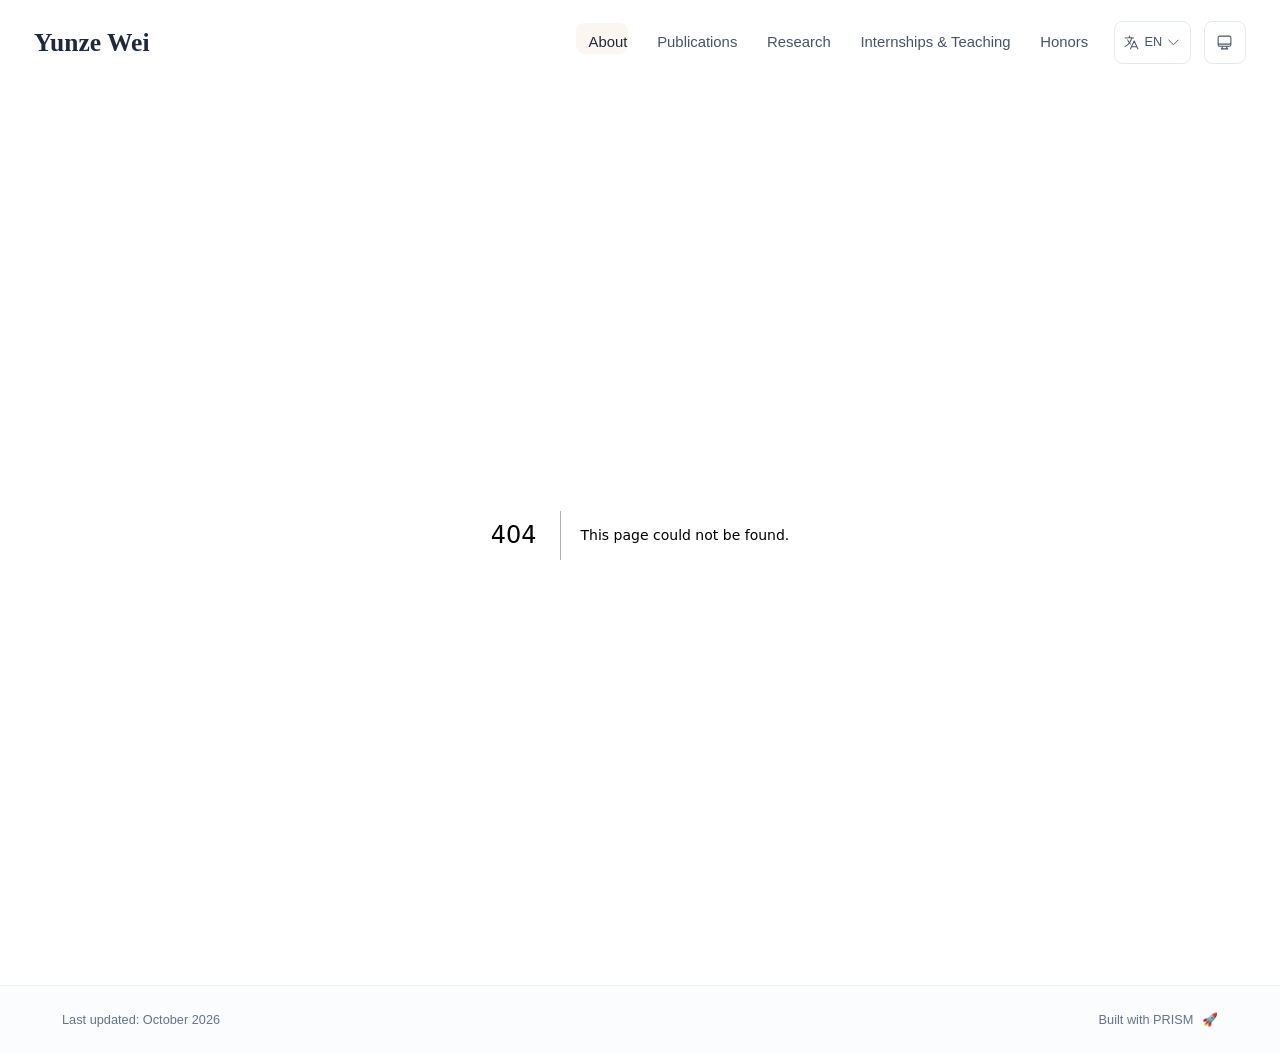
==== commit 0a514c59: "Set homepage title to Yunze Wei (WheaterW) | Ph.D. Candidate | Tsinghua University" ====
--- a/404/index.html
+++ b/404/index.html
@@ -59,4 +59,4 @@
       root.lang = 'en';
       root.setAttribute('data-locale', 'en');
     }
-  </script><title>Yunze Wei</title><meta name="description" content="Yunze Wei, Ph.D. candidate at Tsinghua University. AI for Networking &amp; Networking for AI: network configuration, protocol testing, reliability, and communication optimization."/><meta name="author" content="Yunze Wei"/><meta name="keywords" content="Yunze Wei,PhD,Research,Tsinghua University"/><meta name="creator" content="Yunze Wei"/><meta name="publisher" content="Yunze Wei"/><meta property="og:title" content="Yunze Wei"/><meta property="og:description" content="Yunze Wei, Ph.D. candidate at Tsinghua University. AI for Networking &amp; Networking for AI: network configuration, protocol testing, reliability, and communication optimization."/><meta property="og:site_name" content="Yunze Wei&#x27;s Academic Website"/><meta property="og:locale" content="en_US"/><meta property="og:type" content="website"/><meta name="twitter:card" content="summary"/><meta name="twitter:title" content="Yunze Wei"/><meta name="twitter:description" content="Yunze Wei, Ph.D. candidate at Tsinghua University. AI for Networking &amp; Networking for AI: network configuration, protocol testing, reliability, and communication optimization."/><link rel="icon" href="/favicon.svg"/><script>document.querySelectorAll('body link[rel="icon"], body link[rel="apple-touch-icon"]').forEach(el => document.head.appendChild(el))</script><script src="/_next/static/chunks/polyfills-42372ed130431b0a.js" noModule=""></script></head><body class="font-sans antialiased"><div style="visibility:hidden"><nav class="fixed top-0 left-0 right-0 z-50" data-headlessui-state=""><div class="transition-all duration-300 ease-out bg-transparent" style="transform:translateY(-100px)"><div class="max-w-7xl mx-auto px-4 sm:px-6 lg:px-8"><div class="flex justify-between items-center h-16 lg:h-20"><div class="flex-shrink-0" tabindex="0"><a class="text-xl lg:text-2xl font-serif font-semibold text-primary hover:text-accent transition-colors duration-200" href="/">Yunze Wei</a></div><div class="hidden lg:block"><div class="ml-10 flex items-center space-x-3"><div class="relative flex items-baseline space-x-1"><a data-nav-href="/#about" class="relative px-3 py-2 text-sm font-medium rounded-lg transition-colors duration-150 text-primary" href="/#about">About</a><a data-nav-href="/#publications" class="relative px-3 py-2 text-sm font-medium rounded-lg transition-colors duration-150 text-neutral-600" href="/#publications">Publications</a><a data-nav-href="/#research" class="relative px-3 py-2 text-sm font-medium rounded-lg transition-colors duration-150 text-neutral-600" href="/#research">Research</a><a data-nav-href="/#experience" class="relative px-3 py-2 text-sm font-medium rounded-lg transition-colors duration-150 text-neutral-600" href="/#experience">Internships &amp; Teaching</a><a data-nav-href="/#awards" class="relative px-3 py-2 text-sm font-medium rounded-lg transition-colors duration-150 text-neutral-600" href="/#awards">Honors</a></div><div class="flex items-center justify-center w-14 h-10 rounded-lg border border-neutral-200 dark:border-[rgba(148,163,184,0.24)] bg-background dark:bg-neutral-800"><div class="w-6 h-4 rounded bg-neutral-300 animate-pulse"></div></div><div class="flex items-center justify-center w-10 h-10 rounded-lg border border-neutral-200 dark:border-[rgba(148,163,184,0.24)] bg-background dark:bg-neutral-800"><div class="w-4 h-4 rounded-full bg-neutral-300 animate-pulse"></div></div></div></div><div class="lg:hidden flex items-center space-x-2"><div class="flex items-center justify-center w-14 h-10 rounded-lg border border-neutral-200 dark:border-[rgba(148,163,184,0.24)] bg-background dark:bg-neutral-800"><div class="w-6 h-4 rounded bg-neutral-300 animate-pulse"></div></div><div class="flex items-center justify-center w-10 h-10 rounded-lg border border-neutral-200 dark:border-[rgba(148,163,184,0.24)] bg-background dark:bg-neutral-800"><div class="w-4 h-4 rounded-full bg-neutral-300 animate-pulse"></div></div><button class="inline-flex items-center justify-center p-2 rounded-md text-neutral-600 hover:text-primary hover:bg-neutral-100 dark:hover:bg-neutral-800 focus:outline-none focus:ring-2 focus:ring-inset focus:ring-accent transition-colors duration-200" id="headlessui-disclosure-button-«R7pdb»" type="button" aria-expanded="false" data-headlessui-state=""><span class="sr-only">Open main menu</span><div><svg xmlns="http://www.w3.org/2000/svg" fill="none" viewBox="0 0 24 24" stroke-width="1.5" stroke="currentColor" aria-hidden="true" data-slot="icon" class="block h-6 w-6"><path stroke-linecap="round" stroke-linejoin="round" d="M3.75 6.75h16.5M3.75 12h16.5m-16.5 5.25h16.5"></path></svg></div></button></div></div></div></div></nav><main class="min-h-screen pt-16 lg:pt-20"><div style="font-family:system-ui,&quot;Segoe UI&quot;,Roboto,Helvetica,Arial,sans-serif,&quot;Apple Color Emoji&quot;,&quot;Segoe UI Emoji&quot;;height:100vh;text-align:center;display:flex;flex-direction:column;align-items:center;justify-content:center"><div><style>body{color:#000;background:#fff;margin:0}.next-error-h1{border-right:1px solid rgba(0,0,0,.3)}@media (prefers-color-scheme:dark){body{color:#fff;background:#000}.next-error-h1{border-right:1px solid rgba(255,255,255,.3)}}</style><h1 class="next-error-h1" style="display:inline-block;margin:0 20px 0 0;padding:0 23px 0 0;font-size:24px;font-weight:500;vertical-align:top;line-height:49px">404</h1><div style="display:inline-block"><h2 style="font-size:14px;font-weight:400;line-height:49px;margin:0">This page could not be found.</h2></div></div></div><!--$--><!--/$--><!--$--><!--/$--></main><footer class="border-t border-neutral-200/50 bg-neutral-50/50 dark:bg-neutral-900/50 dark:border-neutral-700/50"><div class="max-w-6xl mx-auto px-4 sm:px-6 lg:px-8 py-6"><div class="flex flex-col sm:flex-row justify-between items-center gap-2"><p class="text-xs text-neutral-500">Last updated<!-- -->: <!-- -->October 2026</p><p class="text-xs text-neutral-500 flex items-center">Built with PRISM<span class="ml-2">🚀</span></p></div></div></footer></div><script src="/_next/static/chunks/webpack-679b75d1c4c2027c.js" async=""></script><script>(self.__next_f=self.__next_f||[]).push([0])</script><script>self.__next_f.push([1,"1:\"$Sreact.fragment\"\n3:I[3719,[\"461\",\"static/chunks/461-a9a5d7b05a71d978.js\",\"874\",\"static/chunks/874-6cc630662f3664af.js\",\"291\",\"static/chunks/291-e39730cc9327e39b.js\",\"177\",\"static/chunks/app/layout-a68a4ec8c9a90234.js\"],\"ThemeProvider\"]\n4:I[310,[\"461\",\"static/chunks/461-a9a5d7b05a71d978.js\",\"874\",\"static/chunks/874-6cc630662f3664af.js\",\"291\",\"static/chunks/291-e39730cc9327e39b.js\",\"177\",\"static/chunks/app/layout-a68a4ec8c9a90234.js\"],\"LocaleProvider\"]\n5:I[4574,[\"461\",\"static/chunks/461-a9a5d7b05a71d978.js\",\"874\",\"static/chunks/874-6cc630662f3664af.js\",\"291\",\"static/chunks/291-e39730cc9327e39b.js\",\"177\",\"static/chunks/app/layout-a68a4ec8c9a90234.js\"],\"default\"]\n6:I[7555,[],\"\"]\n7:I[1295,[],\"\"]\n8:I[2548,[\"461\",\"static/chunks/461-a9a5d7b05a71d978.js\",\"874\",\"static/chunks/874-6cc630662f3664af.js\",\"291\",\"static/chunks/291-e39730cc9327e39b.js\",\"177\",\"static/chunks/app/layout-a68a4ec8c9a90234.js\"],\"default\"]\n9:I[9665,[],\"MetadataBoundary\"]\nb:I[9665,[],\"OutletBoundary\"]\ne:I[4911,[],\"AsyncMetadataOutlet\"]\n10:I[9665,[],\"ViewportBoundary\"]\n12:I[6614,[],\"\"]\n:HL[\"/_next/static/css/4e24a5f51312d075.css\",\"style\"]\n2:T5d3,\n    try {\n      const cfg = {\"enabled\":true,\"locales\":[\"en\",\"zh\"],\"defaultLocale\":\"en\",\"mode\":\"fixed\",\"fixedLocale\":\"en\",\"persist\":true,\"switcher\":true,\"labels\":{\"en\":\"EN\",\"zh\":\"中文\"}};\n      const storageKey = 'locale-storage';\n      const normalize = (value) =\u003e typeof value === 'string' ? value.trim().replace('_', '-').toLowerCase() : '';\n      const matchLocale = (candidate) =\u003e {\n        const normalized = normalize(candidate);\n        if (!normalized) return null;\n        if (cfg.locales.includes(normalized)) return normalized;\n        const language = normalized.split('-')[0];\n        if (cfg.locales.includes(language)) return language;\n        return null;\n      };\n\n      let resolved = null;\n\n      if (!cfg.enabled) {\n        resolved = cfg.defaultLocale;\n      } else if (cfg.persist) {\n        resolved = matchLocale(localStorage.getItem(storageKey));\n      }\n\n      if (!resolved) {\n        if (cfg."])</script><script>self.__next_f.push([1,"mode === 'fixed') {\n          resolved = cfg.fixedLocale;\n        } else {\n          resolved = matchLocale(navigator.language);\n        }\n      }\n\n      if (!resolved) {\n        resolved = cfg.defaultLocale;\n      }\n\n      const root = document.documentElement;\n      root.lang = resolved;\n      root.setAttribute('data-locale', resolved);\n\n      if (cfg.persist) {\n        localStorage.setItem(storageKey, resolved);\n      }\n    } catch (e) {\n      const root = document.documentElement;\n      root.lang = 'en';\n      root.setAttribute('data-locale', 'en');\n    }\n  "])</script><script>self.__next_f.push([1,"0:{\"P\":null,\"b\":\"YHVlzPdluAHwEa8mfpK1P\",\"p\":\"\",\"c\":[\"\",\"_not-found\",\"\"],\"i\":false,\"f\":[[[\"\",{\"children\":[\"/_not-found\",{\"children\":[\"__PAGE__\",{}]}]},\"$undefined\",\"$undefined\",true],[\"\",[\"$\",\"$1\",\"c\",{\"children\":[[[\"$\",\"link\",\"0\",{\"rel\":\"stylesheet\",\"href\":\"/_next/static/css/4e24a5f51312d075.css\",\"precedence\":\"next\",\"crossOrigin\":\"$undefined\",\"nonce\":\"$undefined\"}]],[\"$\",\"html\",null,{\"lang\":\"en\",\"className\":\"scroll-smooth\",\"suppressHydrationWarning\":true,\"children\":[[\"$\",\"head\",null,{\"children\":[[\"$\",\"link\",null,{\"rel\":\"icon\",\"href\":\"/favicon.svg\",\"type\":\"image/svg+xml\"}],[\"$\",\"script\",null,{\"dangerouslySetInnerHTML\":{\"__html\":\"\\n              try {\\n                const theme = localStorage.getItem('theme-storage');\\n                const parsed = theme ? JSON.parse(theme) : null;\\n                const setting = parsed?.state?.theme || 'system';\\n                const prefersDark = typeof window !== 'undefined' \u0026\u0026 window.matchMedia \u0026\u0026 window.matchMedia('(prefers-color-scheme: dark)').matches;\\n                const effective = setting === 'dark' ? 'dark' : (setting === 'light' ? 'light' : (prefersDark ? 'dark' : 'light'));\\n                var root = document.documentElement;\\n                root.classList.add(effective);\\n                root.setAttribute('data-theme', effective);\\n              } catch (e) {\\n                var root = document.documentElement;\\n                root.classList.add('light');\\n                root.setAttribute('data-theme', 'light');\\n              }\\n            \"}}],[\"$\",\"script\",null,{\"dangerouslySetInnerHTML\":{\"__html\":\"$2\"}}]]}],[\"$\",\"body\",null,{\"className\":\"font-sans antialiased\",\"children\":[\"$\",\"$L3\",null,{\"children\":[\"$\",\"$L4\",null,{\"config\":{\"enabled\":true,\"locales\":[\"en\",\"zh\"],\"defaultLocale\":\"en\",\"mode\":\"fixed\",\"fixedLocale\":\"en\",\"persist\":true,\"switcher\":true,\"labels\":{\"en\":\"EN\",\"zh\":\"中文\"}},\"children\":[[\"$\",\"$L5\",null,{\"items\":[{\"title\":\"About\",\"type\":\"page\",\"target\":\"about\",\"href\":\"/\"},{\"title\":\"Publications\",\"type\":\"page\",\"target\":\"publications\",\"href\":\"/publications\"},{\"title\":\"Research\",\"type\":\"page\",\"target\":\"research\",\"href\":\"/research\"},{\"title\":\"Internships \u0026 Teaching\",\"type\":\"page\",\"target\":\"experience\",\"href\":\"/experience\"},{\"title\":\"Honors\",\"type\":\"page\",\"target\":\"awards\",\"href\":\"/awards\"}],\"siteTitle\":\"Yunze Wei\",\"enableOnePageMode\":true,\"i18n\":\"$0:f:0:1:1:props:children:1:props:children:1:props:children:props:children:props:config\",\"itemsByLocale\":{\"en\":[{\"title\":\"About\",\"type\":\"page\",\"target\":\"about\",\"href\":\"/\"},{\"title\":\"Publications\",\"type\":\"page\",\"target\":\"publications\",\"href\":\"/publications\"},{\"title\":\"Research\",\"type\":\"page\",\"target\":\"research\",\"href\":\"/research\"},{\"title\":\"Internships \u0026 Teaching\",\"type\":\"page\",\"target\":\"experience\",\"href\":\"/experience\"},{\"title\":\"Honors\",\"type\":\"page\",\"target\":\"awards\",\"href\":\"/awards\"}],\"zh\":[{\"title\":\"关于我\",\"type\":\"page\",\"target\":\"about\",\"href\":\"/\"},{\"title\":\"论文发表\",\"type\":\"page\",\"target\":\"publications\",\"href\":\"/publications\"},{\"title\":\"科研工作\",\"type\":\"page\",\"target\":\"research\",\"href\":\"/research\"},{\"title\":\"实习与教学\",\"type\":\"page\",\"target\":\"experience\",\"href\":\"/experience\"},{\"title\":\"荣誉奖励\",\"type\":\"page\",\"target\":\"awards\",\"href\":\"/awards\"}]},\"siteTitleByLocale\":{\"en\":\"Yunze Wei\",\"zh\":\"Yunze Wei\"}}],[\"$\",\"main\",null,{\"className\":\"min-h-screen pt-16 lg:pt-20\",\"children\":[\"$\",\"$L6\",null,{\"parallelRouterKey\":\"children\",\"error\":\"$undefined\",\"errorStyles\":\"$undefined\",\"errorScripts\":\"$undefined\",\"template\":[\"$\",\"$L7\",null,{}],\"templateStyles\":\"$undefined\",\"templateScripts\":\"$undefined\",\"notFound\":[[[\"$\",\"title\",null,{\"children\":\"404: This page could not be found.\"}],[\"$\",\"div\",null,{\"style\":{\"fontFamily\":\"system-ui,\\\"Segoe UI\\\",Roboto,Helvetica,Arial,sans-serif,\\\"Apple Color Emoji\\\",\\\"Segoe UI Emoji\\\"\",\"height\":\"100vh\",\"textAlign\":\"center\",\"display\":\"flex\",\"flexDirection\":\"column\",\"alignItems\":\"center\",\"justifyContent\":\"center\"},\"children\":[\"$\",\"div\",null,{\"children\":[[\"$\",\"style\",null,{\"dangerouslySetInnerHTML\":{\"__html\":\"body{color:#000;background:#fff;margin:0}.next-error-h1{border-right:1px solid rgba(0,0,0,.3)}@media (prefers-color-scheme:dark){body{color:#fff;background:#000}.next-error-h1{border-right:1px solid rgba(255,255,255,.3)}}\"}}],[\"$\",\"h1\",null,{\"className\":\"next-error-h1\",\"style\":{\"display\":\"inline-block\",\"margin\":\"0 20px 0 0\",\"padding\":\"0 23px 0 0\",\"fontSize\":24,\"fontWeight\":500,\"verticalAlign\":\"top\",\"lineHeight\":\"49px\"},\"children\":404}],[\"$\",\"div\",null,{\"style\":{\"display\":\"inline-block\"},\"children\":[\"$\",\"h2\",null,{\"style\":{\"fontSize\":14,\"fontWeight\":400,\"lineHeight\":\"49px\",\"margin\":0},\"children\":\"This page could not be found.\"}]}]]}]}]],[]],\"forbidden\":\"$undefined\",\"unauthorized\":\"$undefined\"}]}],[\"$\",\"$L8\",null,{\"lastUpdated\":\"October 2026\",\"lastUpdatedByLocale\":{\"en\":\"October 2026\",\"zh\":\"2026 年 10 月\"},\"defaultLocale\":\"en\"}]]}]}]}]]}]]}],{\"children\":[\"/_not-found\",[\"$\",\"$1\",\"c\",{\"children\":[null,[\"$\",\"$L6\",null,{\"parallelRouterKey\":\"children\",\"error\":\"$undefined\",\"errorStyles\":\"$undefined\",\"errorScripts\":\"$undefined\",\"template\":[\"$\",\"$L7\",null,{}],\"templateStyles\":\"$undefined\",\"templateScripts\":\"$undefined\",\"notFound\":\"$undefined\",\"forbidden\":\"$undefined\",\"unauthorized\":\"$undefined\"}]]}],{\"children\":[\"__PAGE__\",[\"$\",\"$1\",\"c\",{\"children\":[[[\"$\",\"title\",null,{\"children\":\"404: This page could not be found.\"}],[\"$\",\"div\",null,{\"style\":\"$0:f:0:1:1:props:children:1:props:children:1:props:children:props:children:props:children:1:props:children:props:notFound:0:1:props:style\",\"children\":[\"$\",\"div\",null,{\"children\":[[\"$\",\"style\",null,{\"dangerouslySetInnerHTML\":{\"__html\":\"body{color:#000;background:#fff;margin:0}.next-error-h1{border-right:1px solid rgba(0,0,0,.3)}@media (prefers-color-scheme:dark){body{color:#fff;background:#000}.next-error-h1{border-right:1px solid rgba(255,255,255,.3)}}\"}}],[\"$\",\"h1\",null,{\"className\":\"next-error-h1\",\"style\":\"$0:f:0:1:1:props:children:1:props:children:1:props:children:props:children:props:children:1:props:children:props:notFound:0:1:props:children:props:children:1:props:style\",\"children\":404}],[\"$\",\"div\",null,{\"style\":\"$0:f:0:1:1:props:children:1:props:children:1:props:children:props:children:props:children:1:props:children:props:notFound:0:1:props:children:props:children:2:props:style\",\"children\":[\"$\",\"h2\",null,{\"style\":\"$0:f:0:1:1:props:children:1:props:children:1:props:children:props:children:props:children:1:props:children:props:notFound:0:1:props:children:props:children:2:props:children:props:style\",\"children\":\"This page could not be found.\"}]}]]}]}]],[\"$\",\"$L9\",null,{\"children\":\"$La\"}],null,[\"$\",\"$Lb\",null,{\"children\":[\"$Lc\",\"$Ld\",[\"$\",\"$Le\",null,{\"promise\":\"$@f\"}]]}]]}],{},null,false]},null,false]},null,false],[\"$\",\"$1\",\"h\",{\"children\":[[\"$\",\"meta\",null,{\"name\":\"robots\",\"content\":\"noindex\"}],[\"$\",\"$1\",\"CHAW_1MTvn6KtwgzkFStO\",{\"children\":[[\"$\",\"$L10\",null,{\"children\":\"$L11\"}],null]}],null]}],false]],\"m\":\"$undefined\",\"G\":[\"$12\",\"$undefined\"],\"s\":false,\"S\":true}\n"])</script><script>self.__next_f.push([1,"13:\"$Sreact.suspense\"\n14:I[4911,[],\"AsyncMetadata\"]\na:[\"$\",\"$13\",null,{\"fallback\":null,\"children\":[\"$\",\"$L14\",null,{\"promise\":\"$@15\"}]}]\n"])</script><script>self.__next_f.push([1,"d:null\n"])</script><script>self.__next_f.push([1,"11:[[\"$\",\"meta\",\"0\",{\"charSet\":\"utf-8\"}],[\"$\",\"meta\",\"1\",{\"name\":\"viewport\",\"content\":\"width=device-width, initial-scale=1\"}]]\nc:null\n"])</script><script>self.__next_f.push([1,"15:{\"metadata\":[[\"$\",\"title\",\"0\",{\"children\":\"Yunze Wei\"}],[\"$\",\"meta\",\"1\",{\"name\":\"description\",\"content\":\"Yunze Wei, Ph.D. candidate at Tsinghua University. AI for Networking \u0026 Networking for AI: network configuration, protocol testing, reliability, and communication optimization.\"}],[\"$\",\"meta\",\"2\",{\"name\":\"author\",\"content\":\"Yunze Wei\"}],[\"$\",\"meta\",\"3\",{\"name\":\"keywords\",\"content\":\"Yunze Wei,PhD,Research,Tsinghua University\"}],[\"$\",\"meta\",\"4\",{\"name\":\"creator\",\"content\":\"Yunze Wei\"}],[\"$\",\"meta\",\"5\",{\"name\":\"publisher\",\"content\":\"Yunze Wei\"}],[\"$\",\"meta\",\"6\",{\"property\":\"og:title\",\"content\":\"Yunze Wei\"}],[\"$\",\"meta\",\"7\",{\"property\":\"og:description\",\"content\":\"Yunze Wei, Ph.D. candidate at Tsinghua University. AI for Networking \u0026 Networking for AI: network configuration, protocol testing, reliability, and communication optimization.\"}],[\"$\",\"meta\",\"8\",{\"property\":\"og:site_name\",\"content\":\"Yunze Wei's Academic Website\"}],[\"$\",\"meta\",\"9\",{\"property\":\"og:locale\",\"content\":\"en_US\"}],[\"$\",\"meta\",\"10\",{\"property\":\"og:type\",\"content\":\"website\"}],[\"$\",\"meta\",\"11\",{\"name\":\"twitter:card\",\"content\":\"summary\"}],[\"$\",\"meta\",\"12\",{\"name\":\"twitter:title\",\"content\":\"Yunze Wei\"}],[\"$\",\"meta\",\"13\",{\"name\":\"twitter:description\",\"content\":\"Yunze Wei, Ph.D. candidate at Tsinghua University. AI for Networking \u0026 Networking for AI: network configuration, protocol testing, reliability, and communication optimization.\"}],[\"$\",\"link\",\"14\",{\"rel\":\"icon\",\"href\":\"/favicon.svg\"}]],\"error\":null,\"digest\":\"$undefined\"}\nf:{\"metadata\":\"$15:metadata\",\"error\":null,\"digest\":\"$undefined\"}\n"])</script></body></html>+  </script><title>Yunze Wei (WheaterW) | Ph.D. Candidate | Tsinghua University</title><meta name="description" content="Yunze Wei, Ph.D. candidate at Tsinghua University. AI for Networking &amp; Networking for AI: network configuration, protocol testing, reliability, and communication optimization."/><meta name="author" content="Yunze Wei"/><meta name="keywords" content="Yunze Wei,PhD,Research,Tsinghua University"/><meta name="creator" content="Yunze Wei"/><meta name="publisher" content="Yunze Wei"/><meta property="og:title" content="Yunze Wei (WheaterW) | Ph.D. Candidate | Tsinghua University"/><meta property="og:description" content="Yunze Wei, Ph.D. candidate at Tsinghua University. AI for Networking &amp; Networking for AI: network configuration, protocol testing, reliability, and communication optimization."/><meta property="og:site_name" content="Yunze Wei&#x27;s Academic Website"/><meta property="og:locale" content="en_US"/><meta property="og:type" content="website"/><meta name="twitter:card" content="summary"/><meta name="twitter:title" content="Yunze Wei (WheaterW) | Ph.D. Candidate | Tsinghua University"/><meta name="twitter:description" content="Yunze Wei, Ph.D. candidate at Tsinghua University. AI for Networking &amp; Networking for AI: network configuration, protocol testing, reliability, and communication optimization."/><link rel="icon" href="/favicon.svg"/><script>document.querySelectorAll('body link[rel="icon"], body link[rel="apple-touch-icon"]').forEach(el => document.head.appendChild(el))</script><script src="/_next/static/chunks/polyfills-42372ed130431b0a.js" noModule=""></script></head><body class="font-sans antialiased"><div style="visibility:hidden"><nav class="fixed top-0 left-0 right-0 z-50" data-headlessui-state=""><div class="transition-all duration-300 ease-out bg-transparent" style="transform:translateY(-100px)"><div class="max-w-7xl mx-auto px-4 sm:px-6 lg:px-8"><div class="flex justify-between items-center h-16 lg:h-20"><div class="flex-shrink-0" tabindex="0"><a class="text-xl lg:text-2xl font-serif font-semibold text-primary hover:text-accent transition-colors duration-200" href="/">Yunze Wei</a></div><div class="hidden lg:block"><div class="ml-10 flex items-center space-x-3"><div class="relative flex items-baseline space-x-1"><a data-nav-href="/#about" class="relative px-3 py-2 text-sm font-medium rounded-lg transition-colors duration-150 text-primary" href="/#about">About</a><a data-nav-href="/#publications" class="relative px-3 py-2 text-sm font-medium rounded-lg transition-colors duration-150 text-neutral-600" href="/#publications">Publications</a><a data-nav-href="/#research" class="relative px-3 py-2 text-sm font-medium rounded-lg transition-colors duration-150 text-neutral-600" href="/#research">Research</a><a data-nav-href="/#experience" class="relative px-3 py-2 text-sm font-medium rounded-lg transition-colors duration-150 text-neutral-600" href="/#experience">Internships &amp; Teaching</a><a data-nav-href="/#awards" class="relative px-3 py-2 text-sm font-medium rounded-lg transition-colors duration-150 text-neutral-600" href="/#awards">Honors</a></div><div class="flex items-center justify-center w-14 h-10 rounded-lg border border-neutral-200 dark:border-[rgba(148,163,184,0.24)] bg-background dark:bg-neutral-800"><div class="w-6 h-4 rounded bg-neutral-300 animate-pulse"></div></div><div class="flex items-center justify-center w-10 h-10 rounded-lg border border-neutral-200 dark:border-[rgba(148,163,184,0.24)] bg-background dark:bg-neutral-800"><div class="w-4 h-4 rounded-full bg-neutral-300 animate-pulse"></div></div></div></div><div class="lg:hidden flex items-center space-x-2"><div class="flex items-center justify-center w-14 h-10 rounded-lg border border-neutral-200 dark:border-[rgba(148,163,184,0.24)] bg-background dark:bg-neutral-800"><div class="w-6 h-4 rounded bg-neutral-300 animate-pulse"></div></div><div class="flex items-center justify-center w-10 h-10 rounded-lg border border-neutral-200 dark:border-[rgba(148,163,184,0.24)] bg-background dark:bg-neutral-800"><div class="w-4 h-4 rounded-full bg-neutral-300 animate-pulse"></div></div><button class="inline-flex items-center justify-center p-2 rounded-md text-neutral-600 hover:text-primary hover:bg-neutral-100 dark:hover:bg-neutral-800 focus:outline-none focus:ring-2 focus:ring-inset focus:ring-accent transition-colors duration-200" id="headlessui-disclosure-button-«R7pdb»" type="button" aria-expanded="false" data-headlessui-state=""><span class="sr-only">Open main menu</span><div><svg xmlns="http://www.w3.org/2000/svg" fill="none" viewBox="0 0 24 24" stroke-width="1.5" stroke="currentColor" aria-hidden="true" data-slot="icon" class="block h-6 w-6"><path stroke-linecap="round" stroke-linejoin="round" d="M3.75 6.75h16.5M3.75 12h16.5m-16.5 5.25h16.5"></path></svg></div></button></div></div></div></div></nav><main class="min-h-screen pt-16 lg:pt-20"><div style="font-family:system-ui,&quot;Segoe UI&quot;,Roboto,Helvetica,Arial,sans-serif,&quot;Apple Color Emoji&quot;,&quot;Segoe UI Emoji&quot;;height:100vh;text-align:center;display:flex;flex-direction:column;align-items:center;justify-content:center"><div><style>body{color:#000;background:#fff;margin:0}.next-error-h1{border-right:1px solid rgba(0,0,0,.3)}@media (prefers-color-scheme:dark){body{color:#fff;background:#000}.next-error-h1{border-right:1px solid rgba(255,255,255,.3)}}</style><h1 class="next-error-h1" style="display:inline-block;margin:0 20px 0 0;padding:0 23px 0 0;font-size:24px;font-weight:500;vertical-align:top;line-height:49px">404</h1><div style="display:inline-block"><h2 style="font-size:14px;font-weight:400;line-height:49px;margin:0">This page could not be found.</h2></div></div></div><!--$--><!--/$--><!--$--><!--/$--></main><footer class="border-t border-neutral-200/50 bg-neutral-50/50 dark:bg-neutral-900/50 dark:border-neutral-700/50"><div class="max-w-6xl mx-auto px-4 sm:px-6 lg:px-8 py-6"><div class="flex flex-col sm:flex-row justify-between items-center gap-2"><p class="text-xs text-neutral-500">Last updated<!-- -->: <!-- -->October 2026</p><p class="text-xs text-neutral-500 flex items-center">Built with PRISM<span class="ml-2">🚀</span></p></div></div></footer></div><script src="/_next/static/chunks/webpack-679b75d1c4c2027c.js" async=""></script><script>(self.__next_f=self.__next_f||[]).push([0])</script><script>self.__next_f.push([1,"1:\"$Sreact.fragment\"\n3:I[3719,[\"461\",\"static/chunks/461-a9a5d7b05a71d978.js\",\"874\",\"static/chunks/874-6cc630662f3664af.js\",\"291\",\"static/chunks/291-e39730cc9327e39b.js\",\"177\",\"static/chunks/app/layout-a68a4ec8c9a90234.js\"],\"ThemeProvider\"]\n4:I[310,[\"461\",\"static/chunks/461-a9a5d7b05a71d978.js\",\"874\",\"static/chunks/874-6cc630662f3664af.js\",\"291\",\"static/chunks/291-e39730cc9327e39b.js\",\"177\",\"static/chunks/app/layout-a68a4ec8c9a90234.js\"],\"LocaleProvider\"]\n5:I[4574,[\"461\",\"static/chunks/461-a9a5d7b05a71d978.js\",\"874\",\"static/chunks/874-6cc630662f3664af.js\",\"291\",\"static/chunks/291-e39730cc9327e39b.js\",\"177\",\"static/chunks/app/layout-a68a4ec8c9a90234.js\"],\"default\"]\n6:I[7555,[],\"\"]\n7:I[1295,[],\"\"]\n8:I[2548,[\"461\",\"static/chunks/461-a9a5d7b05a71d978.js\",\"874\",\"static/chunks/874-6cc630662f3664af.js\",\"291\",\"static/chunks/291-e39730cc9327e39b.js\",\"177\",\"static/chunks/app/layout-a68a4ec8c9a90234.js\"],\"default\"]\n9:I[9665,[],\"MetadataBoundary\"]\nb:I[9665,[],\"OutletBoundary\"]\ne:I[4911,[],\"AsyncMetadataOutlet\"]\n10:I[9665,[],\"ViewportBoundary\"]\n12:I[6614,[],\"\"]\n:HL[\"/_next/static/css/4e24a5f51312d075.css\",\"style\"]\n2:T5d3,\n    try {\n      const cfg = {\"enabled\":true,\"locales\":[\"en\",\"zh\"],\"defaultLocale\":\"en\",\"mode\":\"fixed\",\"fixedLocale\":\"en\",\"persist\":true,\"switcher\":true,\"labels\":{\"en\":\"EN\",\"zh\":\"中文\"}};\n      const storageKey = 'locale-storage';\n      const normalize = (value) =\u003e typeof value === 'string' ? value.trim().replace('_', '-').toLowerCase() : '';\n      const matchLocale = (candidate) =\u003e {\n        const normalized = normalize(candidate);\n        if (!normalized) return null;\n        if (cfg.locales.includes(normalized)) return normalized;\n        const language = normalized.split('-')[0];\n        if (cfg.locales.includes(language)) return language;\n        return null;\n      };\n\n      let resolved = null;\n\n      if (!cfg.enabled) {\n        resolved = cfg.defaultLocale;\n      } else if (cfg.persist) {\n        resolved = matchLocale(localStorage.getItem(storageKey));\n      }\n\n      if (!resolved) {\n        if (cfg."])</script><script>self.__next_f.push([1,"mode === 'fixed') {\n          resolved = cfg.fixedLocale;\n        } else {\n          resolved = matchLocale(navigator.language);\n        }\n      }\n\n      if (!resolved) {\n        resolved = cfg.defaultLocale;\n      }\n\n      const root = document.documentElement;\n      root.lang = resolved;\n      root.setAttribute('data-locale', resolved);\n\n      if (cfg.persist) {\n        localStorage.setItem(storageKey, resolved);\n      }\n    } catch (e) {\n      const root = document.documentElement;\n      root.lang = 'en';\n      root.setAttribute('data-locale', 'en');\n    }\n  "])</script><script>self.__next_f.push([1,"0:{\"P\":null,\"b\":\"jJ3v4H5eAGFzsOeYrKCbM\",\"p\":\"\",\"c\":[\"\",\"_not-found\",\"\"],\"i\":false,\"f\":[[[\"\",{\"children\":[\"/_not-found\",{\"children\":[\"__PAGE__\",{}]}]},\"$undefined\",\"$undefined\",true],[\"\",[\"$\",\"$1\",\"c\",{\"children\":[[[\"$\",\"link\",\"0\",{\"rel\":\"stylesheet\",\"href\":\"/_next/static/css/4e24a5f51312d075.css\",\"precedence\":\"next\",\"crossOrigin\":\"$undefined\",\"nonce\":\"$undefined\"}]],[\"$\",\"html\",null,{\"lang\":\"en\",\"className\":\"scroll-smooth\",\"suppressHydrationWarning\":true,\"children\":[[\"$\",\"head\",null,{\"children\":[[\"$\",\"link\",null,{\"rel\":\"icon\",\"href\":\"/favicon.svg\",\"type\":\"image/svg+xml\"}],[\"$\",\"script\",null,{\"dangerouslySetInnerHTML\":{\"__html\":\"\\n              try {\\n                const theme = localStorage.getItem('theme-storage');\\n                const parsed = theme ? JSON.parse(theme) : null;\\n                const setting = parsed?.state?.theme || 'system';\\n                const prefersDark = typeof window !== 'undefined' \u0026\u0026 window.matchMedia \u0026\u0026 window.matchMedia('(prefers-color-scheme: dark)').matches;\\n                const effective = setting === 'dark' ? 'dark' : (setting === 'light' ? 'light' : (prefersDark ? 'dark' : 'light'));\\n                var root = document.documentElement;\\n                root.classList.add(effective);\\n                root.setAttribute('data-theme', effective);\\n              } catch (e) {\\n                var root = document.documentElement;\\n                root.classList.add('light');\\n                root.setAttribute('data-theme', 'light');\\n              }\\n            \"}}],[\"$\",\"script\",null,{\"dangerouslySetInnerHTML\":{\"__html\":\"$2\"}}]]}],[\"$\",\"body\",null,{\"className\":\"font-sans antialiased\",\"children\":[\"$\",\"$L3\",null,{\"children\":[\"$\",\"$L4\",null,{\"config\":{\"enabled\":true,\"locales\":[\"en\",\"zh\"],\"defaultLocale\":\"en\",\"mode\":\"fixed\",\"fixedLocale\":\"en\",\"persist\":true,\"switcher\":true,\"labels\":{\"en\":\"EN\",\"zh\":\"中文\"}},\"children\":[[\"$\",\"$L5\",null,{\"items\":[{\"title\":\"About\",\"type\":\"page\",\"target\":\"about\",\"href\":\"/\"},{\"title\":\"Publications\",\"type\":\"page\",\"target\":\"publications\",\"href\":\"/publications\"},{\"title\":\"Research\",\"type\":\"page\",\"target\":\"research\",\"href\":\"/research\"},{\"title\":\"Internships \u0026 Teaching\",\"type\":\"page\",\"target\":\"experience\",\"href\":\"/experience\"},{\"title\":\"Honors\",\"type\":\"page\",\"target\":\"awards\",\"href\":\"/awards\"}],\"siteTitle\":\"Yunze Wei\",\"enableOnePageMode\":true,\"i18n\":\"$0:f:0:1:1:props:children:1:props:children:1:props:children:props:children:props:config\",\"itemsByLocale\":{\"en\":[{\"title\":\"About\",\"type\":\"page\",\"target\":\"about\",\"href\":\"/\"},{\"title\":\"Publications\",\"type\":\"page\",\"target\":\"publications\",\"href\":\"/publications\"},{\"title\":\"Research\",\"type\":\"page\",\"target\":\"research\",\"href\":\"/research\"},{\"title\":\"Internships \u0026 Teaching\",\"type\":\"page\",\"target\":\"experience\",\"href\":\"/experience\"},{\"title\":\"Honors\",\"type\":\"page\",\"target\":\"awards\",\"href\":\"/awards\"}],\"zh\":[{\"title\":\"关于我\",\"type\":\"page\",\"target\":\"about\",\"href\":\"/\"},{\"title\":\"论文发表\",\"type\":\"page\",\"target\":\"publications\",\"href\":\"/publications\"},{\"title\":\"科研工作\",\"type\":\"page\",\"target\":\"research\",\"href\":\"/research\"},{\"title\":\"实习与教学\",\"type\":\"page\",\"target\":\"experience\",\"href\":\"/experience\"},{\"title\":\"荣誉奖励\",\"type\":\"page\",\"target\":\"awards\",\"href\":\"/awards\"}]},\"siteTitleByLocale\":{\"en\":\"Yunze Wei\",\"zh\":\"Yunze Wei\"}}],[\"$\",\"main\",null,{\"className\":\"min-h-screen pt-16 lg:pt-20\",\"children\":[\"$\",\"$L6\",null,{\"parallelRouterKey\":\"children\",\"error\":\"$undefined\",\"errorStyles\":\"$undefined\",\"errorScripts\":\"$undefined\",\"template\":[\"$\",\"$L7\",null,{}],\"templateStyles\":\"$undefined\",\"templateScripts\":\"$undefined\",\"notFound\":[[[\"$\",\"title\",null,{\"children\":\"404: This page could not be found.\"}],[\"$\",\"div\",null,{\"style\":{\"fontFamily\":\"system-ui,\\\"Segoe UI\\\",Roboto,Helvetica,Arial,sans-serif,\\\"Apple Color Emoji\\\",\\\"Segoe UI Emoji\\\"\",\"height\":\"100vh\",\"textAlign\":\"center\",\"display\":\"flex\",\"flexDirection\":\"column\",\"alignItems\":\"center\",\"justifyContent\":\"center\"},\"children\":[\"$\",\"div\",null,{\"children\":[[\"$\",\"style\",null,{\"dangerouslySetInnerHTML\":{\"__html\":\"body{color:#000;background:#fff;margin:0}.next-error-h1{border-right:1px solid rgba(0,0,0,.3)}@media (prefers-color-scheme:dark){body{color:#fff;background:#000}.next-error-h1{border-right:1px solid rgba(255,255,255,.3)}}\"}}],[\"$\",\"h1\",null,{\"className\":\"next-error-h1\",\"style\":{\"display\":\"inline-block\",\"margin\":\"0 20px 0 0\",\"padding\":\"0 23px 0 0\",\"fontSize\":24,\"fontWeight\":500,\"verticalAlign\":\"top\",\"lineHeight\":\"49px\"},\"children\":404}],[\"$\",\"div\",null,{\"style\":{\"display\":\"inline-block\"},\"children\":[\"$\",\"h2\",null,{\"style\":{\"fontSize\":14,\"fontWeight\":400,\"lineHeight\":\"49px\",\"margin\":0},\"children\":\"This page could not be found.\"}]}]]}]}]],[]],\"forbidden\":\"$undefined\",\"unauthorized\":\"$undefined\"}]}],[\"$\",\"$L8\",null,{\"lastUpdated\":\"October 2026\",\"lastUpdatedByLocale\":{\"en\":\"October 2026\",\"zh\":\"2026 年 10 月\"},\"defaultLocale\":\"en\"}]]}]}]}]]}]]}],{\"children\":[\"/_not-found\",[\"$\",\"$1\",\"c\",{\"children\":[null,[\"$\",\"$L6\",null,{\"parallelRouterKey\":\"children\",\"error\":\"$undefined\",\"errorStyles\":\"$undefined\",\"errorScripts\":\"$undefined\",\"template\":[\"$\",\"$L7\",null,{}],\"templateStyles\":\"$undefined\",\"templateScripts\":\"$undefined\",\"notFound\":\"$undefined\",\"forbidden\":\"$undefined\",\"unauthorized\":\"$undefined\"}]]}],{\"children\":[\"__PAGE__\",[\"$\",\"$1\",\"c\",{\"children\":[[[\"$\",\"title\",null,{\"children\":\"404: This page could not be found.\"}],[\"$\",\"div\",null,{\"style\":\"$0:f:0:1:1:props:children:1:props:children:1:props:children:props:children:props:children:1:props:children:props:notFound:0:1:props:style\",\"children\":[\"$\",\"div\",null,{\"children\":[[\"$\",\"style\",null,{\"dangerouslySetInnerHTML\":{\"__html\":\"body{color:#000;background:#fff;margin:0}.next-error-h1{border-right:1px solid rgba(0,0,0,.3)}@media (prefers-color-scheme:dark){body{color:#fff;background:#000}.next-error-h1{border-right:1px solid rgba(255,255,255,.3)}}\"}}],[\"$\",\"h1\",null,{\"className\":\"next-error-h1\",\"style\":\"$0:f:0:1:1:props:children:1:props:children:1:props:children:props:children:props:children:1:props:children:props:notFound:0:1:props:children:props:children:1:props:style\",\"children\":404}],[\"$\",\"div\",null,{\"style\":\"$0:f:0:1:1:props:children:1:props:children:1:props:children:props:children:props:children:1:props:children:props:notFound:0:1:props:children:props:children:2:props:style\",\"children\":[\"$\",\"h2\",null,{\"style\":\"$0:f:0:1:1:props:children:1:props:children:1:props:children:props:children:props:children:1:props:children:props:notFound:0:1:props:children:props:children:2:props:children:props:style\",\"children\":\"This page could not be found.\"}]}]]}]}]],[\"$\",\"$L9\",null,{\"children\":\"$La\"}],null,[\"$\",\"$Lb\",null,{\"children\":[\"$Lc\",\"$Ld\",[\"$\",\"$Le\",null,{\"promise\":\"$@f\"}]]}]]}],{},null,false]},null,false]},null,false],[\"$\",\"$1\",\"h\",{\"children\":[[\"$\",\"meta\",null,{\"name\":\"robots\",\"content\":\"noindex\"}],[\"$\",\"$1\",\"vhe32tcHzAkGKbGm06atl\",{\"children\":[[\"$\",\"$L10\",null,{\"children\":\"$L11\"}],null]}],null]}],false]],\"m\":\"$undefined\",\"G\":[\"$12\",\"$undefined\"],\"s\":false,\"S\":true}\n"])</script><script>self.__next_f.push([1,"13:\"$Sreact.suspense\"\n14:I[4911,[],\"AsyncMetadata\"]\na:[\"$\",\"$13\",null,{\"fallback\":null,\"children\":[\"$\",\"$L14\",null,{\"promise\":\"$@15\"}]}]\n"])</script><script>self.__next_f.push([1,"d:null\n"])</script><script>self.__next_f.push([1,"11:[[\"$\",\"meta\",\"0\",{\"charSet\":\"utf-8\"}],[\"$\",\"meta\",\"1\",{\"name\":\"viewport\",\"content\":\"width=device-width, initial-scale=1\"}]]\nc:null\n"])</script><script>self.__next_f.push([1,"15:{\"metadata\":[[\"$\",\"title\",\"0\",{\"children\":\"Yunze Wei (WheaterW) | Ph.D. Candidate | Tsinghua University\"}],[\"$\",\"meta\",\"1\",{\"name\":\"description\",\"content\":\"Yunze Wei, Ph.D. candidate at Tsinghua University. AI for Networking \u0026 Networking for AI: network configuration, protocol testing, reliability, and communication optimization.\"}],[\"$\",\"meta\",\"2\",{\"name\":\"author\",\"content\":\"Yunze Wei\"}],[\"$\",\"meta\",\"3\",{\"name\":\"keywords\",\"content\":\"Yunze Wei,PhD,Research,Tsinghua University\"}],[\"$\",\"meta\",\"4\",{\"name\":\"creator\",\"content\":\"Yunze Wei\"}],[\"$\",\"meta\",\"5\",{\"name\":\"publisher\",\"content\":\"Yunze Wei\"}],[\"$\",\"meta\",\"6\",{\"property\":\"og:title\",\"content\":\"Yunze Wei (WheaterW) | Ph.D. Candidate | Tsinghua University\"}],[\"$\",\"meta\",\"7\",{\"property\":\"og:description\",\"content\":\"Yunze Wei, Ph.D. candidate at Tsinghua University. AI for Networking \u0026 Networking for AI: network configuration, protocol testing, reliability, and communication optimization.\"}],[\"$\",\"meta\",\"8\",{\"property\":\"og:site_name\",\"content\":\"Yunze Wei's Academic Website\"}],[\"$\",\"meta\",\"9\",{\"property\":\"og:locale\",\"content\":\"en_US\"}],[\"$\",\"meta\",\"10\",{\"property\":\"og:type\",\"content\":\"website\"}],[\"$\",\"meta\",\"11\",{\"name\":\"twitter:card\",\"content\":\"summary\"}],[\"$\",\"meta\",\"12\",{\"name\":\"twitter:title\",\"content\":\"Yunze Wei (WheaterW) | Ph.D. Candidate | Tsinghua University\"}],[\"$\",\"meta\",\"13\",{\"name\":\"twitter:description\",\"content\":\"Yunze Wei, Ph.D. candidate at Tsinghua University. AI for Networking \u0026 Networking for AI: network configuration, protocol testing, reliability, and communication optimization.\"}],[\"$\",\"link\",\"14\",{\"rel\":\"icon\",\"href\":\"/favicon.svg\"}]],\"error\":null,\"digest\":\"$undefined\"}\nf:{\"metadata\":\"$15:metadata\",\"error\":null,\"digest\":\"$undefined\"}\n"])</script></body></html>
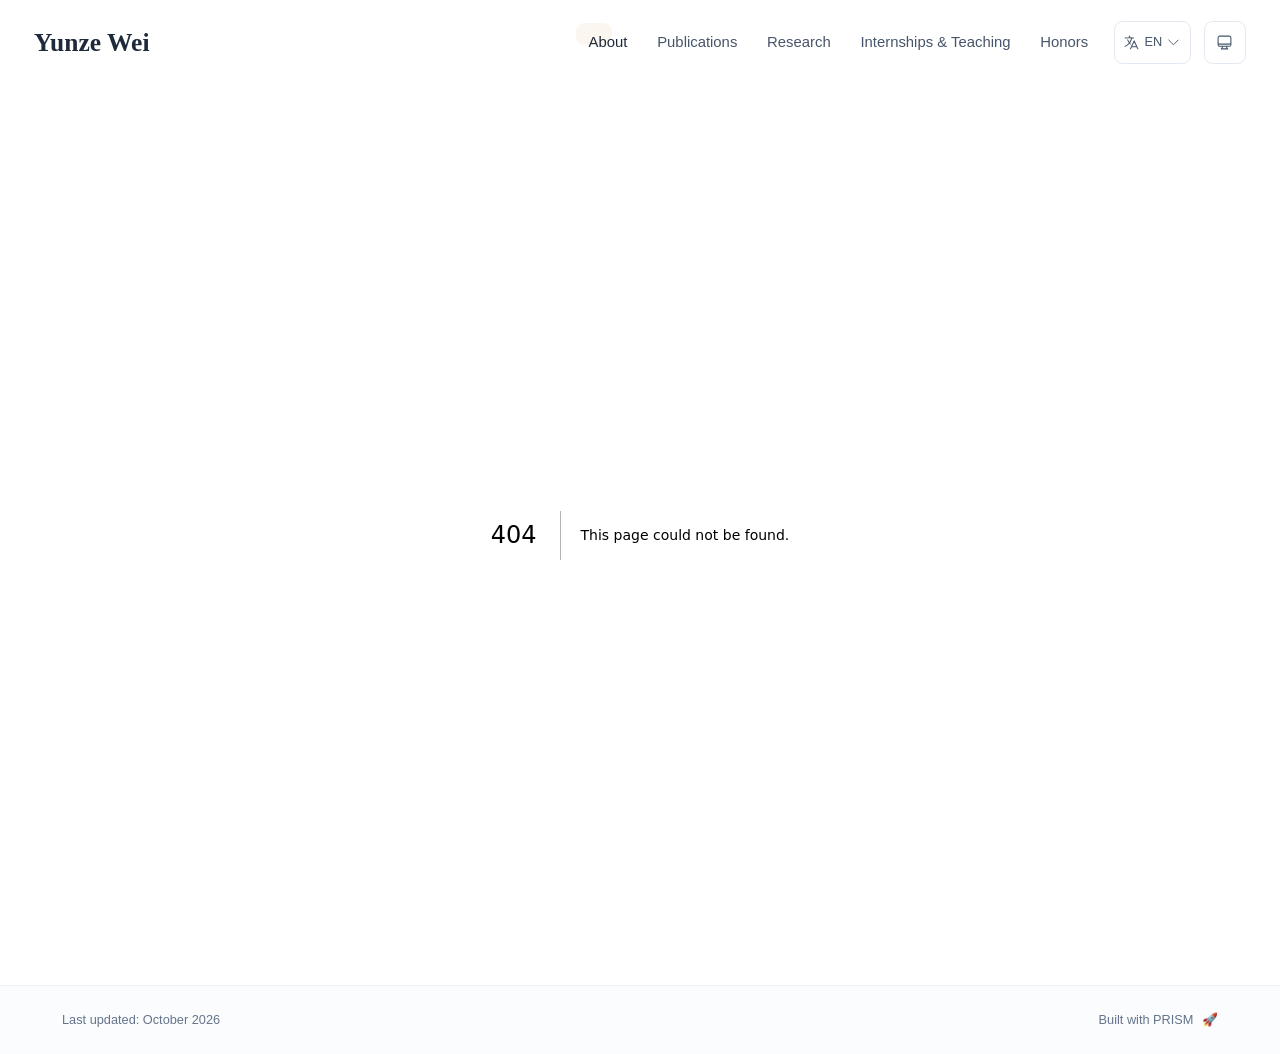
==== commit e1925566: "Add Google Scholar profile link" ====
--- a/404/index.html
+++ b/404/index.html
@@ -59,4 +59,4 @@
       root.lang = 'en';
       root.setAttribute('data-locale', 'en');
     }
-  </script><title>Yunze Wei (WheaterW) | Ph.D. Candidate | Tsinghua University</title><meta name="description" content="Yunze Wei, Ph.D. candidate at Tsinghua University. AI for Networking &amp; Networking for AI: network configuration, protocol testing, reliability, and communication optimization."/><meta name="author" content="Yunze Wei"/><meta name="keywords" content="Yunze Wei,PhD,Research,Tsinghua University"/><meta name="creator" content="Yunze Wei"/><meta name="publisher" content="Yunze Wei"/><meta property="og:title" content="Yunze Wei (WheaterW) | Ph.D. Candidate | Tsinghua University"/><meta property="og:description" content="Yunze Wei, Ph.D. candidate at Tsinghua University. AI for Networking &amp; Networking for AI: network configuration, protocol testing, reliability, and communication optimization."/><meta property="og:site_name" content="Yunze Wei&#x27;s Academic Website"/><meta property="og:locale" content="en_US"/><meta property="og:type" content="website"/><meta name="twitter:card" content="summary"/><meta name="twitter:title" content="Yunze Wei (WheaterW) | Ph.D. Candidate | Tsinghua University"/><meta name="twitter:description" content="Yunze Wei, Ph.D. candidate at Tsinghua University. AI for Networking &amp; Networking for AI: network configuration, protocol testing, reliability, and communication optimization."/><link rel="icon" href="/favicon.svg"/><script>document.querySelectorAll('body link[rel="icon"], body link[rel="apple-touch-icon"]').forEach(el => document.head.appendChild(el))</script><script src="/_next/static/chunks/polyfills-42372ed130431b0a.js" noModule=""></script></head><body class="font-sans antialiased"><div style="visibility:hidden"><nav class="fixed top-0 left-0 right-0 z-50" data-headlessui-state=""><div class="transition-all duration-300 ease-out bg-transparent" style="transform:translateY(-100px)"><div class="max-w-7xl mx-auto px-4 sm:px-6 lg:px-8"><div class="flex justify-between items-center h-16 lg:h-20"><div class="flex-shrink-0" tabindex="0"><a class="text-xl lg:text-2xl font-serif font-semibold text-primary hover:text-accent transition-colors duration-200" href="/">Yunze Wei</a></div><div class="hidden lg:block"><div class="ml-10 flex items-center space-x-3"><div class="relative flex items-baseline space-x-1"><a data-nav-href="/#about" class="relative px-3 py-2 text-sm font-medium rounded-lg transition-colors duration-150 text-primary" href="/#about">About</a><a data-nav-href="/#publications" class="relative px-3 py-2 text-sm font-medium rounded-lg transition-colors duration-150 text-neutral-600" href="/#publications">Publications</a><a data-nav-href="/#research" class="relative px-3 py-2 text-sm font-medium rounded-lg transition-colors duration-150 text-neutral-600" href="/#research">Research</a><a data-nav-href="/#experience" class="relative px-3 py-2 text-sm font-medium rounded-lg transition-colors duration-150 text-neutral-600" href="/#experience">Internships &amp; Teaching</a><a data-nav-href="/#awards" class="relative px-3 py-2 text-sm font-medium rounded-lg transition-colors duration-150 text-neutral-600" href="/#awards">Honors</a></div><div class="flex items-center justify-center w-14 h-10 rounded-lg border border-neutral-200 dark:border-[rgba(148,163,184,0.24)] bg-background dark:bg-neutral-800"><div class="w-6 h-4 rounded bg-neutral-300 animate-pulse"></div></div><div class="flex items-center justify-center w-10 h-10 rounded-lg border border-neutral-200 dark:border-[rgba(148,163,184,0.24)] bg-background dark:bg-neutral-800"><div class="w-4 h-4 rounded-full bg-neutral-300 animate-pulse"></div></div></div></div><div class="lg:hidden flex items-center space-x-2"><div class="flex items-center justify-center w-14 h-10 rounded-lg border border-neutral-200 dark:border-[rgba(148,163,184,0.24)] bg-background dark:bg-neutral-800"><div class="w-6 h-4 rounded bg-neutral-300 animate-pulse"></div></div><div class="flex items-center justify-center w-10 h-10 rounded-lg border border-neutral-200 dark:border-[rgba(148,163,184,0.24)] bg-background dark:bg-neutral-800"><div class="w-4 h-4 rounded-full bg-neutral-300 animate-pulse"></div></div><button class="inline-flex items-center justify-center p-2 rounded-md text-neutral-600 hover:text-primary hover:bg-neutral-100 dark:hover:bg-neutral-800 focus:outline-none focus:ring-2 focus:ring-inset focus:ring-accent transition-colors duration-200" id="headlessui-disclosure-button-«R7pdb»" type="button" aria-expanded="false" data-headlessui-state=""><span class="sr-only">Open main menu</span><div><svg xmlns="http://www.w3.org/2000/svg" fill="none" viewBox="0 0 24 24" stroke-width="1.5" stroke="currentColor" aria-hidden="true" data-slot="icon" class="block h-6 w-6"><path stroke-linecap="round" stroke-linejoin="round" d="M3.75 6.75h16.5M3.75 12h16.5m-16.5 5.25h16.5"></path></svg></div></button></div></div></div></div></nav><main class="min-h-screen pt-16 lg:pt-20"><div style="font-family:system-ui,&quot;Segoe UI&quot;,Roboto,Helvetica,Arial,sans-serif,&quot;Apple Color Emoji&quot;,&quot;Segoe UI Emoji&quot;;height:100vh;text-align:center;display:flex;flex-direction:column;align-items:center;justify-content:center"><div><style>body{color:#000;background:#fff;margin:0}.next-error-h1{border-right:1px solid rgba(0,0,0,.3)}@media (prefers-color-scheme:dark){body{color:#fff;background:#000}.next-error-h1{border-right:1px solid rgba(255,255,255,.3)}}</style><h1 class="next-error-h1" style="display:inline-block;margin:0 20px 0 0;padding:0 23px 0 0;font-size:24px;font-weight:500;vertical-align:top;line-height:49px">404</h1><div style="display:inline-block"><h2 style="font-size:14px;font-weight:400;line-height:49px;margin:0">This page could not be found.</h2></div></div></div><!--$--><!--/$--><!--$--><!--/$--></main><footer class="border-t border-neutral-200/50 bg-neutral-50/50 dark:bg-neutral-900/50 dark:border-neutral-700/50"><div class="max-w-6xl mx-auto px-4 sm:px-6 lg:px-8 py-6"><div class="flex flex-col sm:flex-row justify-between items-center gap-2"><p class="text-xs text-neutral-500">Last updated<!-- -->: <!-- -->October 2026</p><p class="text-xs text-neutral-500 flex items-center">Built with PRISM<span class="ml-2">🚀</span></p></div></div></footer></div><script src="/_next/static/chunks/webpack-679b75d1c4c2027c.js" async=""></script><script>(self.__next_f=self.__next_f||[]).push([0])</script><script>self.__next_f.push([1,"1:\"$Sreact.fragment\"\n3:I[3719,[\"461\",\"static/chunks/461-a9a5d7b05a71d978.js\",\"874\",\"static/chunks/874-6cc630662f3664af.js\",\"291\",\"static/chunks/291-e39730cc9327e39b.js\",\"177\",\"static/chunks/app/layout-a68a4ec8c9a90234.js\"],\"ThemeProvider\"]\n4:I[310,[\"461\",\"static/chunks/461-a9a5d7b05a71d978.js\",\"874\",\"static/chunks/874-6cc630662f3664af.js\",\"291\",\"static/chunks/291-e39730cc9327e39b.js\",\"177\",\"static/chunks/app/layout-a68a4ec8c9a90234.js\"],\"LocaleProvider\"]\n5:I[4574,[\"461\",\"static/chunks/461-a9a5d7b05a71d978.js\",\"874\",\"static/chunks/874-6cc630662f3664af.js\",\"291\",\"static/chunks/291-e39730cc9327e39b.js\",\"177\",\"static/chunks/app/layout-a68a4ec8c9a90234.js\"],\"default\"]\n6:I[7555,[],\"\"]\n7:I[1295,[],\"\"]\n8:I[2548,[\"461\",\"static/chunks/461-a9a5d7b05a71d978.js\",\"874\",\"static/chunks/874-6cc630662f3664af.js\",\"291\",\"static/chunks/291-e39730cc9327e39b.js\",\"177\",\"static/chunks/app/layout-a68a4ec8c9a90234.js\"],\"default\"]\n9:I[9665,[],\"MetadataBoundary\"]\nb:I[9665,[],\"OutletBoundary\"]\ne:I[4911,[],\"AsyncMetadataOutlet\"]\n10:I[9665,[],\"ViewportBoundary\"]\n12:I[6614,[],\"\"]\n:HL[\"/_next/static/css/4e24a5f51312d075.css\",\"style\"]\n2:T5d3,\n    try {\n      const cfg = {\"enabled\":true,\"locales\":[\"en\",\"zh\"],\"defaultLocale\":\"en\",\"mode\":\"fixed\",\"fixedLocale\":\"en\",\"persist\":true,\"switcher\":true,\"labels\":{\"en\":\"EN\",\"zh\":\"中文\"}};\n      const storageKey = 'locale-storage';\n      const normalize = (value) =\u003e typeof value === 'string' ? value.trim().replace('_', '-').toLowerCase() : '';\n      const matchLocale = (candidate) =\u003e {\n        const normalized = normalize(candidate);\n        if (!normalized) return null;\n        if (cfg.locales.includes(normalized)) return normalized;\n        const language = normalized.split('-')[0];\n        if (cfg.locales.includes(language)) return language;\n        return null;\n      };\n\n      let resolved = null;\n\n      if (!cfg.enabled) {\n        resolved = cfg.defaultLocale;\n      } else if (cfg.persist) {\n        resolved = matchLocale(localStorage.getItem(storageKey));\n      }\n\n      if (!resolved) {\n        if (cfg."])</script><script>self.__next_f.push([1,"mode === 'fixed') {\n          resolved = cfg.fixedLocale;\n        } else {\n          resolved = matchLocale(navigator.language);\n        }\n      }\n\n      if (!resolved) {\n        resolved = cfg.defaultLocale;\n      }\n\n      const root = document.documentElement;\n      root.lang = resolved;\n      root.setAttribute('data-locale', resolved);\n\n      if (cfg.persist) {\n        localStorage.setItem(storageKey, resolved);\n      }\n    } catch (e) {\n      const root = document.documentElement;\n      root.lang = 'en';\n      root.setAttribute('data-locale', 'en');\n    }\n  "])</script><script>self.__next_f.push([1,"0:{\"P\":null,\"b\":\"jJ3v4H5eAGFzsOeYrKCbM\",\"p\":\"\",\"c\":[\"\",\"_not-found\",\"\"],\"i\":false,\"f\":[[[\"\",{\"children\":[\"/_not-found\",{\"children\":[\"__PAGE__\",{}]}]},\"$undefined\",\"$undefined\",true],[\"\",[\"$\",\"$1\",\"c\",{\"children\":[[[\"$\",\"link\",\"0\",{\"rel\":\"stylesheet\",\"href\":\"/_next/static/css/4e24a5f51312d075.css\",\"precedence\":\"next\",\"crossOrigin\":\"$undefined\",\"nonce\":\"$undefined\"}]],[\"$\",\"html\",null,{\"lang\":\"en\",\"className\":\"scroll-smooth\",\"suppressHydrationWarning\":true,\"children\":[[\"$\",\"head\",null,{\"children\":[[\"$\",\"link\",null,{\"rel\":\"icon\",\"href\":\"/favicon.svg\",\"type\":\"image/svg+xml\"}],[\"$\",\"script\",null,{\"dangerouslySetInnerHTML\":{\"__html\":\"\\n              try {\\n                const theme = localStorage.getItem('theme-storage');\\n                const parsed = theme ? JSON.parse(theme) : null;\\n                const setting = parsed?.state?.theme || 'system';\\n                const prefersDark = typeof window !== 'undefined' \u0026\u0026 window.matchMedia \u0026\u0026 window.matchMedia('(prefers-color-scheme: dark)').matches;\\n                const effective = setting === 'dark' ? 'dark' : (setting === 'light' ? 'light' : (prefersDark ? 'dark' : 'light'));\\n                var root = document.documentElement;\\n                root.classList.add(effective);\\n                root.setAttribute('data-theme', effective);\\n              } catch (e) {\\n                var root = document.documentElement;\\n                root.classList.add('light');\\n                root.setAttribute('data-theme', 'light');\\n              }\\n            \"}}],[\"$\",\"script\",null,{\"dangerouslySetInnerHTML\":{\"__html\":\"$2\"}}]]}],[\"$\",\"body\",null,{\"className\":\"font-sans antialiased\",\"children\":[\"$\",\"$L3\",null,{\"children\":[\"$\",\"$L4\",null,{\"config\":{\"enabled\":true,\"locales\":[\"en\",\"zh\"],\"defaultLocale\":\"en\",\"mode\":\"fixed\",\"fixedLocale\":\"en\",\"persist\":true,\"switcher\":true,\"labels\":{\"en\":\"EN\",\"zh\":\"中文\"}},\"children\":[[\"$\",\"$L5\",null,{\"items\":[{\"title\":\"About\",\"type\":\"page\",\"target\":\"about\",\"href\":\"/\"},{\"title\":\"Publications\",\"type\":\"page\",\"target\":\"publications\",\"href\":\"/publications\"},{\"title\":\"Research\",\"type\":\"page\",\"target\":\"research\",\"href\":\"/research\"},{\"title\":\"Internships \u0026 Teaching\",\"type\":\"page\",\"target\":\"experience\",\"href\":\"/experience\"},{\"title\":\"Honors\",\"type\":\"page\",\"target\":\"awards\",\"href\":\"/awards\"}],\"siteTitle\":\"Yunze Wei\",\"enableOnePageMode\":true,\"i18n\":\"$0:f:0:1:1:props:children:1:props:children:1:props:children:props:children:props:config\",\"itemsByLocale\":{\"en\":[{\"title\":\"About\",\"type\":\"page\",\"target\":\"about\",\"href\":\"/\"},{\"title\":\"Publications\",\"type\":\"page\",\"target\":\"publications\",\"href\":\"/publications\"},{\"title\":\"Research\",\"type\":\"page\",\"target\":\"research\",\"href\":\"/research\"},{\"title\":\"Internships \u0026 Teaching\",\"type\":\"page\",\"target\":\"experience\",\"href\":\"/experience\"},{\"title\":\"Honors\",\"type\":\"page\",\"target\":\"awards\",\"href\":\"/awards\"}],\"zh\":[{\"title\":\"关于我\",\"type\":\"page\",\"target\":\"about\",\"href\":\"/\"},{\"title\":\"论文发表\",\"type\":\"page\",\"target\":\"publications\",\"href\":\"/publications\"},{\"title\":\"科研工作\",\"type\":\"page\",\"target\":\"research\",\"href\":\"/research\"},{\"title\":\"实习与教学\",\"type\":\"page\",\"target\":\"experience\",\"href\":\"/experience\"},{\"title\":\"荣誉奖励\",\"type\":\"page\",\"target\":\"awards\",\"href\":\"/awards\"}]},\"siteTitleByLocale\":{\"en\":\"Yunze Wei\",\"zh\":\"Yunze Wei\"}}],[\"$\",\"main\",null,{\"className\":\"min-h-screen pt-16 lg:pt-20\",\"children\":[\"$\",\"$L6\",null,{\"parallelRouterKey\":\"children\",\"error\":\"$undefined\",\"errorStyles\":\"$undefined\",\"errorScripts\":\"$undefined\",\"template\":[\"$\",\"$L7\",null,{}],\"templateStyles\":\"$undefined\",\"templateScripts\":\"$undefined\",\"notFound\":[[[\"$\",\"title\",null,{\"children\":\"404: This page could not be found.\"}],[\"$\",\"div\",null,{\"style\":{\"fontFamily\":\"system-ui,\\\"Segoe UI\\\",Roboto,Helvetica,Arial,sans-serif,\\\"Apple Color Emoji\\\",\\\"Segoe UI Emoji\\\"\",\"height\":\"100vh\",\"textAlign\":\"center\",\"display\":\"flex\",\"flexDirection\":\"column\",\"alignItems\":\"center\",\"justifyContent\":\"center\"},\"children\":[\"$\",\"div\",null,{\"children\":[[\"$\",\"style\",null,{\"dangerouslySetInnerHTML\":{\"__html\":\"body{color:#000;background:#fff;margin:0}.next-error-h1{border-right:1px solid rgba(0,0,0,.3)}@media (prefers-color-scheme:dark){body{color:#fff;background:#000}.next-error-h1{border-right:1px solid rgba(255,255,255,.3)}}\"}}],[\"$\",\"h1\",null,{\"className\":\"next-error-h1\",\"style\":{\"display\":\"inline-block\",\"margin\":\"0 20px 0 0\",\"padding\":\"0 23px 0 0\",\"fontSize\":24,\"fontWeight\":500,\"verticalAlign\":\"top\",\"lineHeight\":\"49px\"},\"children\":404}],[\"$\",\"div\",null,{\"style\":{\"display\":\"inline-block\"},\"children\":[\"$\",\"h2\",null,{\"style\":{\"fontSize\":14,\"fontWeight\":400,\"lineHeight\":\"49px\",\"margin\":0},\"children\":\"This page could not be found.\"}]}]]}]}]],[]],\"forbidden\":\"$undefined\",\"unauthorized\":\"$undefined\"}]}],[\"$\",\"$L8\",null,{\"lastUpdated\":\"October 2026\",\"lastUpdatedByLocale\":{\"en\":\"October 2026\",\"zh\":\"2026 年 10 月\"},\"defaultLocale\":\"en\"}]]}]}]}]]}]]}],{\"children\":[\"/_not-found\",[\"$\",\"$1\",\"c\",{\"children\":[null,[\"$\",\"$L6\",null,{\"parallelRouterKey\":\"children\",\"error\":\"$undefined\",\"errorStyles\":\"$undefined\",\"errorScripts\":\"$undefined\",\"template\":[\"$\",\"$L7\",null,{}],\"templateStyles\":\"$undefined\",\"templateScripts\":\"$undefined\",\"notFound\":\"$undefined\",\"forbidden\":\"$undefined\",\"unauthorized\":\"$undefined\"}]]}],{\"children\":[\"__PAGE__\",[\"$\",\"$1\",\"c\",{\"children\":[[[\"$\",\"title\",null,{\"children\":\"404: This page could not be found.\"}],[\"$\",\"div\",null,{\"style\":\"$0:f:0:1:1:props:children:1:props:children:1:props:children:props:children:props:children:1:props:children:props:notFound:0:1:props:style\",\"children\":[\"$\",\"div\",null,{\"children\":[[\"$\",\"style\",null,{\"dangerouslySetInnerHTML\":{\"__html\":\"body{color:#000;background:#fff;margin:0}.next-error-h1{border-right:1px solid rgba(0,0,0,.3)}@media (prefers-color-scheme:dark){body{color:#fff;background:#000}.next-error-h1{border-right:1px solid rgba(255,255,255,.3)}}\"}}],[\"$\",\"h1\",null,{\"className\":\"next-error-h1\",\"style\":\"$0:f:0:1:1:props:children:1:props:children:1:props:children:props:children:props:children:1:props:children:props:notFound:0:1:props:children:props:children:1:props:style\",\"children\":404}],[\"$\",\"div\",null,{\"style\":\"$0:f:0:1:1:props:children:1:props:children:1:props:children:props:children:props:children:1:props:children:props:notFound:0:1:props:children:props:children:2:props:style\",\"children\":[\"$\",\"h2\",null,{\"style\":\"$0:f:0:1:1:props:children:1:props:children:1:props:children:props:children:props:children:1:props:children:props:notFound:0:1:props:children:props:children:2:props:children:props:style\",\"children\":\"This page could not be found.\"}]}]]}]}]],[\"$\",\"$L9\",null,{\"children\":\"$La\"}],null,[\"$\",\"$Lb\",null,{\"children\":[\"$Lc\",\"$Ld\",[\"$\",\"$Le\",null,{\"promise\":\"$@f\"}]]}]]}],{},null,false]},null,false]},null,false],[\"$\",\"$1\",\"h\",{\"children\":[[\"$\",\"meta\",null,{\"name\":\"robots\",\"content\":\"noindex\"}],[\"$\",\"$1\",\"vhe32tcHzAkGKbGm06atl\",{\"children\":[[\"$\",\"$L10\",null,{\"children\":\"$L11\"}],null]}],null]}],false]],\"m\":\"$undefined\",\"G\":[\"$12\",\"$undefined\"],\"s\":false,\"S\":true}\n"])</script><script>self.__next_f.push([1,"13:\"$Sreact.suspense\"\n14:I[4911,[],\"AsyncMetadata\"]\na:[\"$\",\"$13\",null,{\"fallback\":null,\"children\":[\"$\",\"$L14\",null,{\"promise\":\"$@15\"}]}]\n"])</script><script>self.__next_f.push([1,"d:null\n"])</script><script>self.__next_f.push([1,"11:[[\"$\",\"meta\",\"0\",{\"charSet\":\"utf-8\"}],[\"$\",\"meta\",\"1\",{\"name\":\"viewport\",\"content\":\"width=device-width, initial-scale=1\"}]]\nc:null\n"])</script><script>self.__next_f.push([1,"15:{\"metadata\":[[\"$\",\"title\",\"0\",{\"children\":\"Yunze Wei (WheaterW) | Ph.D. Candidate | Tsinghua University\"}],[\"$\",\"meta\",\"1\",{\"name\":\"description\",\"content\":\"Yunze Wei, Ph.D. candidate at Tsinghua University. AI for Networking \u0026 Networking for AI: network configuration, protocol testing, reliability, and communication optimization.\"}],[\"$\",\"meta\",\"2\",{\"name\":\"author\",\"content\":\"Yunze Wei\"}],[\"$\",\"meta\",\"3\",{\"name\":\"keywords\",\"content\":\"Yunze Wei,PhD,Research,Tsinghua University\"}],[\"$\",\"meta\",\"4\",{\"name\":\"creator\",\"content\":\"Yunze Wei\"}],[\"$\",\"meta\",\"5\",{\"name\":\"publisher\",\"content\":\"Yunze Wei\"}],[\"$\",\"meta\",\"6\",{\"property\":\"og:title\",\"content\":\"Yunze Wei (WheaterW) | Ph.D. Candidate | Tsinghua University\"}],[\"$\",\"meta\",\"7\",{\"property\":\"og:description\",\"content\":\"Yunze Wei, Ph.D. candidate at Tsinghua University. AI for Networking \u0026 Networking for AI: network configuration, protocol testing, reliability, and communication optimization.\"}],[\"$\",\"meta\",\"8\",{\"property\":\"og:site_name\",\"content\":\"Yunze Wei's Academic Website\"}],[\"$\",\"meta\",\"9\",{\"property\":\"og:locale\",\"content\":\"en_US\"}],[\"$\",\"meta\",\"10\",{\"property\":\"og:type\",\"content\":\"website\"}],[\"$\",\"meta\",\"11\",{\"name\":\"twitter:card\",\"content\":\"summary\"}],[\"$\",\"meta\",\"12\",{\"name\":\"twitter:title\",\"content\":\"Yunze Wei (WheaterW) | Ph.D. Candidate | Tsinghua University\"}],[\"$\",\"meta\",\"13\",{\"name\":\"twitter:description\",\"content\":\"Yunze Wei, Ph.D. candidate at Tsinghua University. AI for Networking \u0026 Networking for AI: network configuration, protocol testing, reliability, and communication optimization.\"}],[\"$\",\"link\",\"14\",{\"rel\":\"icon\",\"href\":\"/favicon.svg\"}]],\"error\":null,\"digest\":\"$undefined\"}\nf:{\"metadata\":\"$15:metadata\",\"error\":null,\"digest\":\"$undefined\"}\n"])</script></body></html>+  </script><title>Yunze Wei (WheaterW) | Ph.D. Candidate | Tsinghua University</title><meta name="description" content="Yunze Wei, Ph.D. candidate at Tsinghua University. AI for Networking &amp; Networking for AI: network configuration, protocol testing, reliability, and communication optimization."/><meta name="author" content="Yunze Wei"/><meta name="keywords" content="Yunze Wei,PhD,Research,Tsinghua University"/><meta name="creator" content="Yunze Wei"/><meta name="publisher" content="Yunze Wei"/><meta property="og:title" content="Yunze Wei (WheaterW) | Ph.D. Candidate | Tsinghua University"/><meta property="og:description" content="Yunze Wei, Ph.D. candidate at Tsinghua University. AI for Networking &amp; Networking for AI: network configuration, protocol testing, reliability, and communication optimization."/><meta property="og:site_name" content="Yunze Wei&#x27;s Academic Website"/><meta property="og:locale" content="en_US"/><meta property="og:type" content="website"/><meta name="twitter:card" content="summary"/><meta name="twitter:title" content="Yunze Wei (WheaterW) | Ph.D. Candidate | Tsinghua University"/><meta name="twitter:description" content="Yunze Wei, Ph.D. candidate at Tsinghua University. AI for Networking &amp; Networking for AI: network configuration, protocol testing, reliability, and communication optimization."/><link rel="icon" href="/favicon.svg"/><script>document.querySelectorAll('body link[rel="icon"], body link[rel="apple-touch-icon"]').forEach(el => document.head.appendChild(el))</script><script src="/_next/static/chunks/polyfills-42372ed130431b0a.js" noModule=""></script></head><body class="font-sans antialiased"><div style="visibility:hidden"><nav class="fixed top-0 left-0 right-0 z-50" data-headlessui-state=""><div class="transition-all duration-300 ease-out bg-transparent" style="transform:translateY(-100px)"><div class="max-w-7xl mx-auto px-4 sm:px-6 lg:px-8"><div class="flex justify-between items-center h-16 lg:h-20"><div class="flex-shrink-0" tabindex="0"><a class="text-xl lg:text-2xl font-serif font-semibold text-primary hover:text-accent transition-colors duration-200" href="/">Yunze Wei</a></div><div class="hidden lg:block"><div class="ml-10 flex items-center space-x-3"><div class="relative flex items-baseline space-x-1"><a data-nav-href="/#about" class="relative px-3 py-2 text-sm font-medium rounded-lg transition-colors duration-150 text-primary" href="/#about">About</a><a data-nav-href="/#publications" class="relative px-3 py-2 text-sm font-medium rounded-lg transition-colors duration-150 text-neutral-600" href="/#publications">Publications</a><a data-nav-href="/#research" class="relative px-3 py-2 text-sm font-medium rounded-lg transition-colors duration-150 text-neutral-600" href="/#research">Research</a><a data-nav-href="/#experience" class="relative px-3 py-2 text-sm font-medium rounded-lg transition-colors duration-150 text-neutral-600" href="/#experience">Internships &amp; Teaching</a><a data-nav-href="/#awards" class="relative px-3 py-2 text-sm font-medium rounded-lg transition-colors duration-150 text-neutral-600" href="/#awards">Honors</a></div><div class="flex items-center justify-center w-14 h-10 rounded-lg border border-neutral-200 dark:border-[rgba(148,163,184,0.24)] bg-background dark:bg-neutral-800"><div class="w-6 h-4 rounded bg-neutral-300 animate-pulse"></div></div><div class="flex items-center justify-center w-10 h-10 rounded-lg border border-neutral-200 dark:border-[rgba(148,163,184,0.24)] bg-background dark:bg-neutral-800"><div class="w-4 h-4 rounded-full bg-neutral-300 animate-pulse"></div></div></div></div><div class="lg:hidden flex items-center space-x-2"><div class="flex items-center justify-center w-14 h-10 rounded-lg border border-neutral-200 dark:border-[rgba(148,163,184,0.24)] bg-background dark:bg-neutral-800"><div class="w-6 h-4 rounded bg-neutral-300 animate-pulse"></div></div><div class="flex items-center justify-center w-10 h-10 rounded-lg border border-neutral-200 dark:border-[rgba(148,163,184,0.24)] bg-background dark:bg-neutral-800"><div class="w-4 h-4 rounded-full bg-neutral-300 animate-pulse"></div></div><button class="inline-flex items-center justify-center p-2 rounded-md text-neutral-600 hover:text-primary hover:bg-neutral-100 dark:hover:bg-neutral-800 focus:outline-none focus:ring-2 focus:ring-inset focus:ring-accent transition-colors duration-200" id="headlessui-disclosure-button-«R7pdb»" type="button" aria-expanded="false" data-headlessui-state=""><span class="sr-only">Open main menu</span><div><svg xmlns="http://www.w3.org/2000/svg" fill="none" viewBox="0 0 24 24" stroke-width="1.5" stroke="currentColor" aria-hidden="true" data-slot="icon" class="block h-6 w-6"><path stroke-linecap="round" stroke-linejoin="round" d="M3.75 6.75h16.5M3.75 12h16.5m-16.5 5.25h16.5"></path></svg></div></button></div></div></div></div></nav><main class="min-h-screen pt-16 lg:pt-20"><div style="font-family:system-ui,&quot;Segoe UI&quot;,Roboto,Helvetica,Arial,sans-serif,&quot;Apple Color Emoji&quot;,&quot;Segoe UI Emoji&quot;;height:100vh;text-align:center;display:flex;flex-direction:column;align-items:center;justify-content:center"><div><style>body{color:#000;background:#fff;margin:0}.next-error-h1{border-right:1px solid rgba(0,0,0,.3)}@media (prefers-color-scheme:dark){body{color:#fff;background:#000}.next-error-h1{border-right:1px solid rgba(255,255,255,.3)}}</style><h1 class="next-error-h1" style="display:inline-block;margin:0 20px 0 0;padding:0 23px 0 0;font-size:24px;font-weight:500;vertical-align:top;line-height:49px">404</h1><div style="display:inline-block"><h2 style="font-size:14px;font-weight:400;line-height:49px;margin:0">This page could not be found.</h2></div></div></div><!--$--><!--/$--><!--$--><!--/$--></main><footer class="border-t border-neutral-200/50 bg-neutral-50/50 dark:bg-neutral-900/50 dark:border-neutral-700/50"><div class="max-w-6xl mx-auto px-4 sm:px-6 lg:px-8 py-6"><div class="flex flex-col sm:flex-row justify-between items-center gap-2"><p class="text-xs text-neutral-500">Last updated<!-- -->: <!-- -->October 2026</p><p class="text-xs text-neutral-500 flex items-center">Built with PRISM<span class="ml-2">🚀</span></p></div></div></footer></div><script src="/_next/static/chunks/webpack-679b75d1c4c2027c.js" async=""></script><script>(self.__next_f=self.__next_f||[]).push([0])</script><script>self.__next_f.push([1,"1:\"$Sreact.fragment\"\n3:I[3719,[\"461\",\"static/chunks/461-a9a5d7b05a71d978.js\",\"874\",\"static/chunks/874-6cc630662f3664af.js\",\"291\",\"static/chunks/291-e39730cc9327e39b.js\",\"177\",\"static/chunks/app/layout-a68a4ec8c9a90234.js\"],\"ThemeProvider\"]\n4:I[310,[\"461\",\"static/chunks/461-a9a5d7b05a71d978.js\",\"874\",\"static/chunks/874-6cc630662f3664af.js\",\"291\",\"static/chunks/291-e39730cc9327e39b.js\",\"177\",\"static/chunks/app/layout-a68a4ec8c9a90234.js\"],\"LocaleProvider\"]\n5:I[4574,[\"461\",\"static/chunks/461-a9a5d7b05a71d978.js\",\"874\",\"static/chunks/874-6cc630662f3664af.js\",\"291\",\"static/chunks/291-e39730cc9327e39b.js\",\"177\",\"static/chunks/app/layout-a68a4ec8c9a90234.js\"],\"default\"]\n6:I[7555,[],\"\"]\n7:I[1295,[],\"\"]\n8:I[2548,[\"461\",\"static/chunks/461-a9a5d7b05a71d978.js\",\"874\",\"static/chunks/874-6cc630662f3664af.js\",\"291\",\"static/chunks/291-e39730cc9327e39b.js\",\"177\",\"static/chunks/app/layout-a68a4ec8c9a90234.js\"],\"default\"]\n9:I[9665,[],\"MetadataBoundary\"]\nb:I[9665,[],\"OutletBoundary\"]\ne:I[4911,[],\"AsyncMetadataOutlet\"]\n10:I[9665,[],\"ViewportBoundary\"]\n12:I[6614,[],\"\"]\n:HL[\"/_next/static/css/4e24a5f51312d075.css\",\"style\"]\n2:T5d3,\n    try {\n      const cfg = {\"enabled\":true,\"locales\":[\"en\",\"zh\"],\"defaultLocale\":\"en\",\"mode\":\"fixed\",\"fixedLocale\":\"en\",\"persist\":true,\"switcher\":true,\"labels\":{\"en\":\"EN\",\"zh\":\"中文\"}};\n      const storageKey = 'locale-storage';\n      const normalize = (value) =\u003e typeof value === 'string' ? value.trim().replace('_', '-').toLowerCase() : '';\n      const matchLocale = (candidate) =\u003e {\n        const normalized = normalize(candidate);\n        if (!normalized) return null;\n        if (cfg.locales.includes(normalized)) return normalized;\n        const language = normalized.split('-')[0];\n        if (cfg.locales.includes(language)) return language;\n        return null;\n      };\n\n      let resolved = null;\n\n      if (!cfg.enabled) {\n        resolved = cfg.defaultLocale;\n      } else if (cfg.persist) {\n        resolved = matchLocale(localStorage.getItem(storageKey));\n      }\n\n      if (!resolved) {\n        if (cfg."])</script><script>self.__next_f.push([1,"mode === 'fixed') {\n          resolved = cfg.fixedLocale;\n        } else {\n          resolved = matchLocale(navigator.language);\n        }\n      }\n\n      if (!resolved) {\n        resolved = cfg.defaultLocale;\n      }\n\n      const root = document.documentElement;\n      root.lang = resolved;\n      root.setAttribute('data-locale', resolved);\n\n      if (cfg.persist) {\n        localStorage.setItem(storageKey, resolved);\n      }\n    } catch (e) {\n      const root = document.documentElement;\n      root.lang = 'en';\n      root.setAttribute('data-locale', 'en');\n    }\n  "])</script><script>self.__next_f.push([1,"0:{\"P\":null,\"b\":\"XPzcy8YIu-JFH0OrsEoJX\",\"p\":\"\",\"c\":[\"\",\"_not-found\",\"\"],\"i\":false,\"f\":[[[\"\",{\"children\":[\"/_not-found\",{\"children\":[\"__PAGE__\",{}]}]},\"$undefined\",\"$undefined\",true],[\"\",[\"$\",\"$1\",\"c\",{\"children\":[[[\"$\",\"link\",\"0\",{\"rel\":\"stylesheet\",\"href\":\"/_next/static/css/4e24a5f51312d075.css\",\"precedence\":\"next\",\"crossOrigin\":\"$undefined\",\"nonce\":\"$undefined\"}]],[\"$\",\"html\",null,{\"lang\":\"en\",\"className\":\"scroll-smooth\",\"suppressHydrationWarning\":true,\"children\":[[\"$\",\"head\",null,{\"children\":[[\"$\",\"link\",null,{\"rel\":\"icon\",\"href\":\"/favicon.svg\",\"type\":\"image/svg+xml\"}],[\"$\",\"script\",null,{\"dangerouslySetInnerHTML\":{\"__html\":\"\\n              try {\\n                const theme = localStorage.getItem('theme-storage');\\n                const parsed = theme ? JSON.parse(theme) : null;\\n                const setting = parsed?.state?.theme || 'system';\\n                const prefersDark = typeof window !== 'undefined' \u0026\u0026 window.matchMedia \u0026\u0026 window.matchMedia('(prefers-color-scheme: dark)').matches;\\n                const effective = setting === 'dark' ? 'dark' : (setting === 'light' ? 'light' : (prefersDark ? 'dark' : 'light'));\\n                var root = document.documentElement;\\n                root.classList.add(effective);\\n                root.setAttribute('data-theme', effective);\\n              } catch (e) {\\n                var root = document.documentElement;\\n                root.classList.add('light');\\n                root.setAttribute('data-theme', 'light');\\n              }\\n            \"}}],[\"$\",\"script\",null,{\"dangerouslySetInnerHTML\":{\"__html\":\"$2\"}}]]}],[\"$\",\"body\",null,{\"className\":\"font-sans antialiased\",\"children\":[\"$\",\"$L3\",null,{\"children\":[\"$\",\"$L4\",null,{\"config\":{\"enabled\":true,\"locales\":[\"en\",\"zh\"],\"defaultLocale\":\"en\",\"mode\":\"fixed\",\"fixedLocale\":\"en\",\"persist\":true,\"switcher\":true,\"labels\":{\"en\":\"EN\",\"zh\":\"中文\"}},\"children\":[[\"$\",\"$L5\",null,{\"items\":[{\"title\":\"About\",\"type\":\"page\",\"target\":\"about\",\"href\":\"/\"},{\"title\":\"Publications\",\"type\":\"page\",\"target\":\"publications\",\"href\":\"/publications\"},{\"title\":\"Research\",\"type\":\"page\",\"target\":\"research\",\"href\":\"/research\"},{\"title\":\"Internships \u0026 Teaching\",\"type\":\"page\",\"target\":\"experience\",\"href\":\"/experience\"},{\"title\":\"Honors\",\"type\":\"page\",\"target\":\"awards\",\"href\":\"/awards\"}],\"siteTitle\":\"Yunze Wei\",\"enableOnePageMode\":true,\"i18n\":\"$0:f:0:1:1:props:children:1:props:children:1:props:children:props:children:props:config\",\"itemsByLocale\":{\"en\":[{\"title\":\"About\",\"type\":\"page\",\"target\":\"about\",\"href\":\"/\"},{\"title\":\"Publications\",\"type\":\"page\",\"target\":\"publications\",\"href\":\"/publications\"},{\"title\":\"Research\",\"type\":\"page\",\"target\":\"research\",\"href\":\"/research\"},{\"title\":\"Internships \u0026 Teaching\",\"type\":\"page\",\"target\":\"experience\",\"href\":\"/experience\"},{\"title\":\"Honors\",\"type\":\"page\",\"target\":\"awards\",\"href\":\"/awards\"}],\"zh\":[{\"title\":\"关于我\",\"type\":\"page\",\"target\":\"about\",\"href\":\"/\"},{\"title\":\"论文发表\",\"type\":\"page\",\"target\":\"publications\",\"href\":\"/publications\"},{\"title\":\"科研工作\",\"type\":\"page\",\"target\":\"research\",\"href\":\"/research\"},{\"title\":\"实习与教学\",\"type\":\"page\",\"target\":\"experience\",\"href\":\"/experience\"},{\"title\":\"荣誉奖励\",\"type\":\"page\",\"target\":\"awards\",\"href\":\"/awards\"}]},\"siteTitleByLocale\":{\"en\":\"Yunze Wei\",\"zh\":\"Yunze Wei\"}}],[\"$\",\"main\",null,{\"className\":\"min-h-screen pt-16 lg:pt-20\",\"children\":[\"$\",\"$L6\",null,{\"parallelRouterKey\":\"children\",\"error\":\"$undefined\",\"errorStyles\":\"$undefined\",\"errorScripts\":\"$undefined\",\"template\":[\"$\",\"$L7\",null,{}],\"templateStyles\":\"$undefined\",\"templateScripts\":\"$undefined\",\"notFound\":[[[\"$\",\"title\",null,{\"children\":\"404: This page could not be found.\"}],[\"$\",\"div\",null,{\"style\":{\"fontFamily\":\"system-ui,\\\"Segoe UI\\\",Roboto,Helvetica,Arial,sans-serif,\\\"Apple Color Emoji\\\",\\\"Segoe UI Emoji\\\"\",\"height\":\"100vh\",\"textAlign\":\"center\",\"display\":\"flex\",\"flexDirection\":\"column\",\"alignItems\":\"center\",\"justifyContent\":\"center\"},\"children\":[\"$\",\"div\",null,{\"children\":[[\"$\",\"style\",null,{\"dangerouslySetInnerHTML\":{\"__html\":\"body{color:#000;background:#fff;margin:0}.next-error-h1{border-right:1px solid rgba(0,0,0,.3)}@media (prefers-color-scheme:dark){body{color:#fff;background:#000}.next-error-h1{border-right:1px solid rgba(255,255,255,.3)}}\"}}],[\"$\",\"h1\",null,{\"className\":\"next-error-h1\",\"style\":{\"display\":\"inline-block\",\"margin\":\"0 20px 0 0\",\"padding\":\"0 23px 0 0\",\"fontSize\":24,\"fontWeight\":500,\"verticalAlign\":\"top\",\"lineHeight\":\"49px\"},\"children\":404}],[\"$\",\"div\",null,{\"style\":{\"display\":\"inline-block\"},\"children\":[\"$\",\"h2\",null,{\"style\":{\"fontSize\":14,\"fontWeight\":400,\"lineHeight\":\"49px\",\"margin\":0},\"children\":\"This page could not be found.\"}]}]]}]}]],[]],\"forbidden\":\"$undefined\",\"unauthorized\":\"$undefined\"}]}],[\"$\",\"$L8\",null,{\"lastUpdated\":\"October 2026\",\"lastUpdatedByLocale\":{\"en\":\"October 2026\",\"zh\":\"2026 年 10 月\"},\"defaultLocale\":\"en\"}]]}]}]}]]}]]}],{\"children\":[\"/_not-found\",[\"$\",\"$1\",\"c\",{\"children\":[null,[\"$\",\"$L6\",null,{\"parallelRouterKey\":\"children\",\"error\":\"$undefined\",\"errorStyles\":\"$undefined\",\"errorScripts\":\"$undefined\",\"template\":[\"$\",\"$L7\",null,{}],\"templateStyles\":\"$undefined\",\"templateScripts\":\"$undefined\",\"notFound\":\"$undefined\",\"forbidden\":\"$undefined\",\"unauthorized\":\"$undefined\"}]]}],{\"children\":[\"__PAGE__\",[\"$\",\"$1\",\"c\",{\"children\":[[[\"$\",\"title\",null,{\"children\":\"404: This page could not be found.\"}],[\"$\",\"div\",null,{\"style\":\"$0:f:0:1:1:props:children:1:props:children:1:props:children:props:children:props:children:1:props:children:props:notFound:0:1:props:style\",\"children\":[\"$\",\"div\",null,{\"children\":[[\"$\",\"style\",null,{\"dangerouslySetInnerHTML\":{\"__html\":\"body{color:#000;background:#fff;margin:0}.next-error-h1{border-right:1px solid rgba(0,0,0,.3)}@media (prefers-color-scheme:dark){body{color:#fff;background:#000}.next-error-h1{border-right:1px solid rgba(255,255,255,.3)}}\"}}],[\"$\",\"h1\",null,{\"className\":\"next-error-h1\",\"style\":\"$0:f:0:1:1:props:children:1:props:children:1:props:children:props:children:props:children:1:props:children:props:notFound:0:1:props:children:props:children:1:props:style\",\"children\":404}],[\"$\",\"div\",null,{\"style\":\"$0:f:0:1:1:props:children:1:props:children:1:props:children:props:children:props:children:1:props:children:props:notFound:0:1:props:children:props:children:2:props:style\",\"children\":[\"$\",\"h2\",null,{\"style\":\"$0:f:0:1:1:props:children:1:props:children:1:props:children:props:children:props:children:1:props:children:props:notFound:0:1:props:children:props:children:2:props:children:props:style\",\"children\":\"This page could not be found.\"}]}]]}]}]],[\"$\",\"$L9\",null,{\"children\":\"$La\"}],null,[\"$\",\"$Lb\",null,{\"children\":[\"$Lc\",\"$Ld\",[\"$\",\"$Le\",null,{\"promise\":\"$@f\"}]]}]]}],{},null,false]},null,false]},null,false],[\"$\",\"$1\",\"h\",{\"children\":[[\"$\",\"meta\",null,{\"name\":\"robots\",\"content\":\"noindex\"}],[\"$\",\"$1\",\"cabqDcfpvV3pskDlclpvm\",{\"children\":[[\"$\",\"$L10\",null,{\"children\":\"$L11\"}],null]}],null]}],false]],\"m\":\"$undefined\",\"G\":[\"$12\",\"$undefined\"],\"s\":false,\"S\":true}\n"])</script><script>self.__next_f.push([1,"13:\"$Sreact.suspense\"\n14:I[4911,[],\"AsyncMetadata\"]\na:[\"$\",\"$13\",null,{\"fallback\":null,\"children\":[\"$\",\"$L14\",null,{\"promise\":\"$@15\"}]}]\n"])</script><script>self.__next_f.push([1,"d:null\n"])</script><script>self.__next_f.push([1,"11:[[\"$\",\"meta\",\"0\",{\"charSet\":\"utf-8\"}],[\"$\",\"meta\",\"1\",{\"name\":\"viewport\",\"content\":\"width=device-width, initial-scale=1\"}]]\nc:null\n"])</script><script>self.__next_f.push([1,"15:{\"metadata\":[[\"$\",\"title\",\"0\",{\"children\":\"Yunze Wei (WheaterW) | Ph.D. Candidate | Tsinghua University\"}],[\"$\",\"meta\",\"1\",{\"name\":\"description\",\"content\":\"Yunze Wei, Ph.D. candidate at Tsinghua University. AI for Networking \u0026 Networking for AI: network configuration, protocol testing, reliability, and communication optimization.\"}],[\"$\",\"meta\",\"2\",{\"name\":\"author\",\"content\":\"Yunze Wei\"}],[\"$\",\"meta\",\"3\",{\"name\":\"keywords\",\"content\":\"Yunze Wei,PhD,Research,Tsinghua University\"}],[\"$\",\"meta\",\"4\",{\"name\":\"creator\",\"content\":\"Yunze Wei\"}],[\"$\",\"meta\",\"5\",{\"name\":\"publisher\",\"content\":\"Yunze Wei\"}],[\"$\",\"meta\",\"6\",{\"property\":\"og:title\",\"content\":\"Yunze Wei (WheaterW) | Ph.D. Candidate | Tsinghua University\"}],[\"$\",\"meta\",\"7\",{\"property\":\"og:description\",\"content\":\"Yunze Wei, Ph.D. candidate at Tsinghua University. AI for Networking \u0026 Networking for AI: network configuration, protocol testing, reliability, and communication optimization.\"}],[\"$\",\"meta\",\"8\",{\"property\":\"og:site_name\",\"content\":\"Yunze Wei's Academic Website\"}],[\"$\",\"meta\",\"9\",{\"property\":\"og:locale\",\"content\":\"en_US\"}],[\"$\",\"meta\",\"10\",{\"property\":\"og:type\",\"content\":\"website\"}],[\"$\",\"meta\",\"11\",{\"name\":\"twitter:card\",\"content\":\"summary\"}],[\"$\",\"meta\",\"12\",{\"name\":\"twitter:title\",\"content\":\"Yunze Wei (WheaterW) | Ph.D. Candidate | Tsinghua University\"}],[\"$\",\"meta\",\"13\",{\"name\":\"twitter:description\",\"content\":\"Yunze Wei, Ph.D. candidate at Tsinghua University. AI for Networking \u0026 Networking for AI: network configuration, protocol testing, reliability, and communication optimization.\"}],[\"$\",\"link\",\"14\",{\"rel\":\"icon\",\"href\":\"/favicon.svg\"}]],\"error\":null,\"digest\":\"$undefined\"}\nf:{\"metadata\":\"$15:metadata\",\"error\":null,\"digest\":\"$undefined\"}\n"])</script></body></html>
